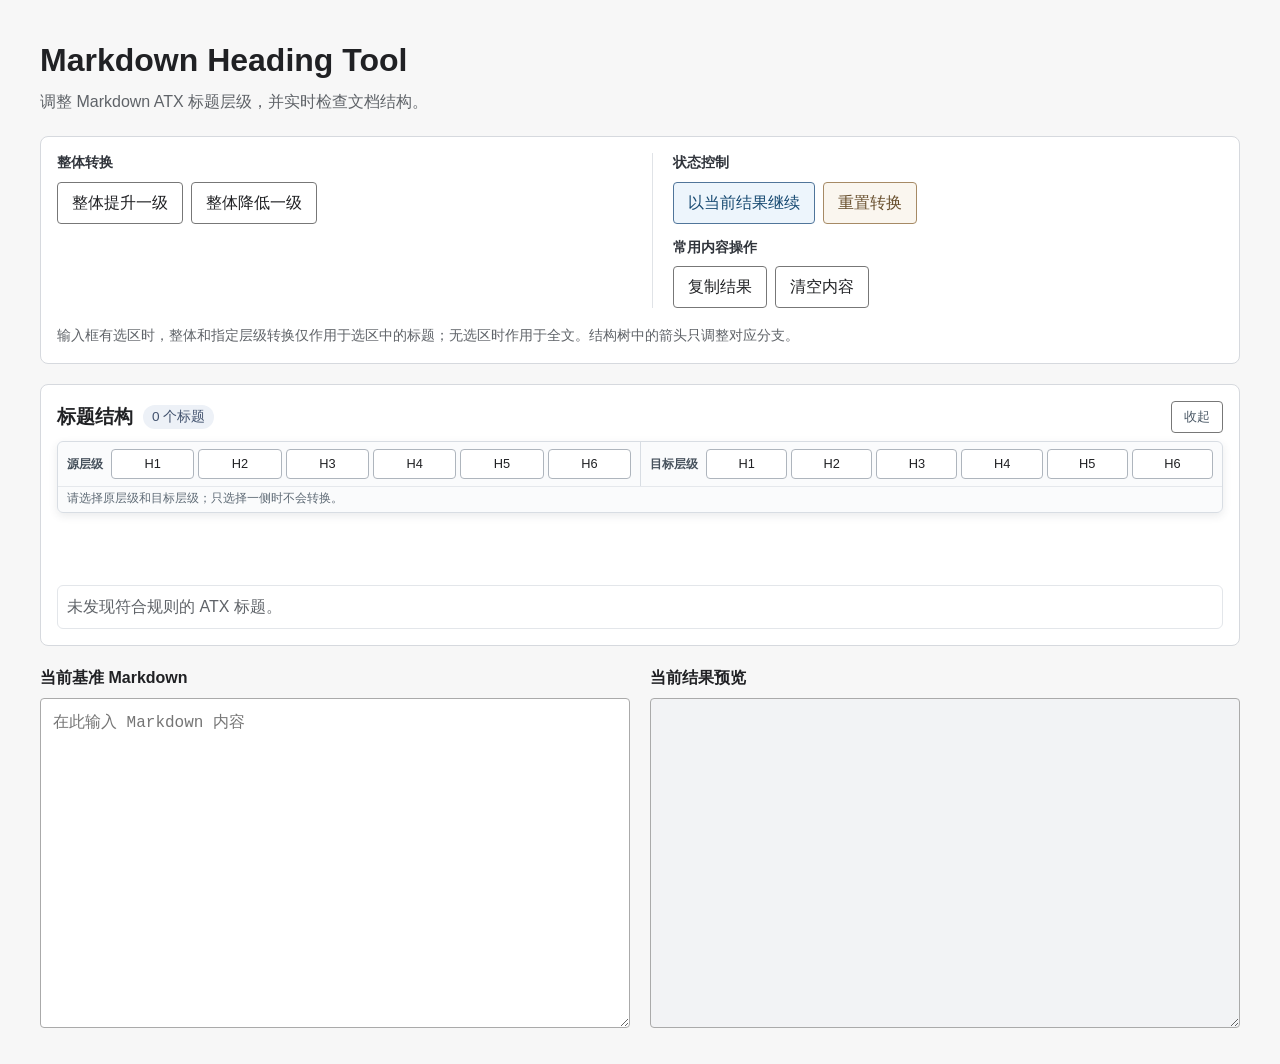
==== index.html @ 4fca034f "refactor: finalize heading structure workspace" ====
<!doctype html>
<html lang="zh-CN">
<head>
  <meta charset="UTF-8">
  <meta name="viewport" content="width=device-width, initial-scale=1.0">
  <title>Markdown Heading Tool V2</title>
  <link rel="stylesheet" href="style.css">
</head>
<body>
<main class="container">
  <header class="page-header">
    <h1>Markdown Heading Tool</h1>
    <p>调整 Markdown ATX 标题层级，并实时检查文档结构。</p>
  </header>

  <section class="controls" aria-label="标题转换设置">
    <div class="control-section">
      <span class="control-label">整体转换</span>
      <div class="control-group">
        <button id="promote-button" type="button">整体提升一级</button>
        <button id="demote-button" type="button">整体降低一级</button>
      </div>
    </div>

    <div class="control-section state-section">
      <span class="control-label">状态控制</span>
      <div class="control-group">
        <button id="continue-button" class="primary-action" type="button">以当前结果继续</button>
        <button id="reset-button" class="reset-action" type="button">重置转换</button>
      </div>
      <span class="control-label content-action-label">常用内容操作</span>
      <div class="control-group">
        <button id="copy-button" type="button">复制结果</button>
        <button id="clear-button" type="button">清空内容</button>
      </div>
    </div>
    <p class="selection-hint">输入框有选区时，整体和指定层级转换仅作用于选区中的标题；无选区时作用于全文。结构树中的箭头只调整对应分支。</p>
  </section>

  <section id="analysis-panel" class="analysis" aria-labelledby="structure-title">
    <div class="analysis-heading">
      <div class="analysis-title"><h2 id="structure-title">标题结构</h2><span id="heading-count" class="badge">0 个标题</span></div>
      <button id="structure-toggle" class="collapse-toggle" type="button" aria-expanded="true" aria-controls="analysis-content">收起</button>
    </div>
    <div id="analysis-content" class="analysis-content">
      <div class="structure-mapping-bar" aria-label="指定层级转换">
        <div class="tree-control-pane">
          <span class="tree-control-label">源层级</span>
          <div id="source-levels" class="level-strip" aria-label="选择源层级">
            <button type="button" data-level="1">H1</button><button type="button" data-level="2">H2</button><button type="button" data-level="3">H3</button><button type="button" data-level="4">H4</button><button type="button" data-level="5">H5</button><button type="button" data-level="6">H6</button>
          </div>
        </div>
        <div class="tree-control-pane">
          <span class="tree-control-label">目标层级</span>
          <div id="target-levels" class="level-strip" aria-label="选择目标层级">
            <button type="button" data-level="1">H1</button><button type="button" data-level="2">H2</button><button type="button" data-level="3">H3</button><button type="button" data-level="4">H4</button><button type="button" data-level="5">H5</button><button type="button" data-level="6">H6</button>
          </div>
        </div>
        <p id="mapping-status" class="mapping-status">请选择源层级和目标层级。</p>
      </div>
      <div class="notice-area" aria-live="polite">
        <div id="risk-message" class="risk" role="alert" hidden></div>
        <p id="status-message" class="status" role="status"></p>
      </div>
      <div id="structure-view" class="structure-view"><p class="empty-state">输入 Markdown 后将在这里显示标题结构。</p></div>
    </div>
  </section>

  <section class="editor" aria-label="Markdown 标题处理区">
    <div class="text-panel"><label for="markdown-input">当前基准 Markdown</label><textarea id="markdown-input" placeholder="在此输入 Markdown 内容" spellcheck="false"></textarea></div>
    <div class="text-panel"><label for="markdown-output">当前结果预览</label><textarea id="markdown-output" readonly aria-live="polite"></textarea></div>
  </section>
</main>
<script src="script.js"></script>
</body>
</html>
---- style.css ----
* { box-sizing: border-box; }
html { color-scheme: light; }
body { margin: 0; color: #202124; background: #f7f7f7; font-family: Arial, "Microsoft YaHei", sans-serif; line-height: 1.5; }
button, textarea { font: inherit; }
.container { width: calc(100% - 48px); max-width: 1200px; margin: 0 auto; padding: 36px 0; }
.page-header { margin-bottom: 22px; }
.page-header h1 { margin: 0 0 6px; font-size: 2rem; }
.page-header p, .selection-hint, .empty-state { margin: 0; color: #5f6368; }

.controls, .analysis { padding: 16px; border: 1px solid #d6d9de; border-radius: 8px; background: #fff; }
.controls { display: grid; grid-template-columns: repeat(2, minmax(0, 1fr)); gap: 18px 24px; margin-bottom: 20px; }
.control-section { min-width: 0; }
.control-label { display: block; margin-bottom: 8px; color: #30343b; font-size: .86rem; font-weight: 700; }
.content-action-label { margin-top: 14px; }
.control-group { display: flex; flex-wrap: wrap; gap: 8px; }
.state-section { padding-left: 20px; border-left: 1px solid #e0e3e7; }
.level-strip { display: grid; grid-template-columns: repeat(6, minmax(42px, 1fr)); gap: 5px; }
.level-strip button { min-height: 32px; padding: 4px 7px; border-color: #aeb5bd; font-size: .8rem; }
.level-strip button.active { border-color: #426e9a; color: #164f7e; background: #e8f2fc; box-shadow: inset 0 0 0 1px #426e9a; font-weight: 700; }
.mapping-status { min-height: 1.3em; margin: 7px 0 0 66px; color: #5f6368; font-size: .76rem; }
.primary-action { border-color: #50759a; color: #174a72; background: #edf5fc; }
.reset-action { border-color: #a68a65; color: #684f2d; background: #faf6ef; }
.selection-hint { grid-column: 1 / -1; font-size: .86rem; }

.analysis { margin-bottom: 20px; }
.analysis-heading { display: flex; align-items: center; justify-content: space-between; gap: 12px; margin-bottom: 8px; }
.analysis-title { display: flex; align-items: center; gap: 10px; min-width: 0; }
.analysis-heading h2 { margin: 0; font-size: 1.2rem; }
.badge { padding: 2px 9px; border-radius: 99px; color: #42526e; background: #edf1f7; font-size: .85rem; }
.collapse-toggle { min-height: 32px; padding: 4px 12px; color: #4c5a67; font-size: .8rem; }
.analysis.is-collapsed .analysis-heading { margin-bottom: 0; }
.analysis.is-collapsed .analysis-content { display: none; }
.structure-mapping-bar {
  position: sticky;
  top: 8px;
  z-index: 6;
  display: grid;
  grid-template-columns: repeat(2, minmax(280px, 1fr));
  margin: 0 0 10px;
  overflow-x: auto;
  border: 1px solid #d8dde3;
  border-radius: 6px;
  background: rgba(250, 251, 252, .97);
  box-shadow: 0 3px 9px rgba(48, 61, 73, .1);
  backdrop-filter: blur(5px);
}
.tree-control-pane {
  display: grid;
  grid-template-columns: auto minmax(0, 1fr);
  gap: 8px;
  align-items: center;
  min-width: 280px;
  padding: 7px 9px;
}
.tree-control-pane + .tree-control-pane { border-left: 1px solid #d8dde3; }
.tree-control-label { color: #46515c; font-size: .76rem; font-weight: 700; white-space: nowrap; }
.structure-mapping-bar .level-strip { gap: 4px; }
.structure-mapping-bar .level-strip button { min-width: 34px; min-height: 30px; padding: 3px 5px; }
.structure-mapping-bar .mapping-status {
  grid-column: 1 / -1;
  min-height: 1.25em;
  margin: 0;
  padding: 3px 9px 5px;
  border-top: 1px solid #e5e8ec;
  color: #5f6b76;
  font-size: .72rem;
}
.notice-area { display: grid; min-height: 54px; margin-bottom: 8px; align-content: start; gap: 4px; font-size: .78rem; }
.risk { margin: 0; padding: 7px 10px; border-left: 3px solid #d97706; color: #713f12; background: #fff7ed; line-height: 1.35; }
.status { min-height: 1.35em; margin: 0; padding: 2px 1px; color: #5f6368; line-height: 1.3; }

.structure-view { overflow: hidden; border: 1px solid #e3e6ea; border-radius: 6px; }
.outline-header, .outline-row { display: grid; grid-template-columns: repeat(2, minmax(0, 1fr)); }
.outline-header { position: static; z-index: 2; color: #4b5563; background: #f5f6f8; font-size: .76rem; font-weight: 700; letter-spacing: .02em; }
.outline-header span { padding: 5px 9px; }
.outline-header span + span, .outline-cell + .outline-cell { border-left: 1px solid #dfe3e8; }
.outline-rows { margin: 0; padding: 0; overflow: visible; list-style: none; }
.outline-row { min-height: 31px; border-top: 1px solid #eef0f2; }
.outline-cell { position: relative; min-width: 0; padding: 2px 7px; --level-step: 24px; --level-color: #607d8b; }
.outline-cell.level-1 { --level-color: #49627c; }
.outline-cell.level-2 { --level-color: #307567; }
.outline-cell.level-3 { --level-color: #416ea3; }
.outline-cell.level-4 { --level-color: #7964a5; }
.outline-cell.level-5 { --level-color: #9a6638; }
.outline-cell.level-6 { --level-color: #995866; }
.outline-node { display: flex; align-items: center; min-width: 0; min-height: 26px; }

.dot-path { display: inline-grid; grid-template-columns: repeat(5, var(--level-step)); flex: 0 0 auto; width: calc(var(--path-count, 0) * var(--level-step)); height: 26px; font-size: 0; line-height: 1; }
.path-dot { display: inline-flex; position: relative; width: var(--level-step); height: 26px; align-items: center; justify-content: center; color: transparent; }
.path-dot::after { position: absolute; top: 12.5px; right: -1px; left: 12px; height: 1px; background: #aeb8c2; content: ""; }
.path-dot::before { position: absolute; z-index: 1; top: 8px; left: 8px; width: 7px; height: 7px; border-radius: 50%; content: ""; }
.path-dot.present::before { border: 1px solid #fff; background: var(--level-color); box-shadow: 0 0 0 1px var(--level-color); }
.path-dot.present { background: linear-gradient(90deg, transparent 11.5px, color-mix(in srgb, var(--level-color) 48%, #b7c0c8) 11.5px 12.5px, transparent 12.5px); }
.path-dot.present::after { background: color-mix(in srgb, var(--level-color) 58%, #aeb8c2); }
.path-dot.present.path-ends { background-size: 100% 50%; background-repeat: no-repeat; }
.path-dot.missing::before { border: 2px solid #aeb6bf; background: #fff; }
.path-dot.missing::after { background: repeating-linear-gradient(90deg, #aeb6bf 0 3px, transparent 3px 5px); }

.current-node { position: relative; z-index: 1; flex: 0 0 auto; width: 10px; height: 10px; margin: 0 7px; border: 2px solid var(--level-color); border-radius: 50%; background: #fff; box-shadow: 0 0 0 2px #fff; }
.current-node::after { position: absolute; top: 3px; left: 8px; width: 8px; height: 1px; background: color-mix(in srgb, var(--level-color) 62%, #9eabb6); content: ""; }
.current-node.continues::before { position: absolute; top: 8px; bottom: -12px; left: 3px; width: 1px; background: color-mix(in srgb, var(--level-color) 52%, #b7c0c8); content: ""; }
.level-1 .current-node { width: 12px; height: 12px; margin-right: 6px; margin-left: 6px; border-width: 2px; background: var(--level-color); box-shadow: 0 0 0 2px #fff, 0 0 0 3px color-mix(in srgb, var(--level-color) 36%, transparent); }
.level-1 .current-node::after { top: 4px; left: 10px; }
.level-1 .current-node.continues::before { top: 10px; bottom: -11px; left: 4px; }

.outline-text { min-width: 0; overflow: hidden; color: #30343b; font-size: .8rem; font-weight: 500; line-height: 1.15; text-overflow: ellipsis; white-space: nowrap; }
.level-1 .outline-text { font-weight: 700; }
.level-name { flex: 0 0 auto; margin-left: 5px; color: var(--level-color); font-size: .62rem; font-weight: 700; }
.outline-cell.is-changed .level-name { text-decoration: underline; text-underline-offset: 2px; }

.outline-cell.impact { background: color-mix(in srgb, var(--level-color) 9%, #fff); box-shadow: inset 0 0 0 1px color-mix(in srgb, var(--level-color) 42%, transparent); }
.outline-cell.impact::after { position: absolute; top: 3px; bottom: 3px; left: 2px; width: 3px; border-radius: 2px; background: var(--level-color); content: ""; }
.outline-cell.impact-overall { background: color-mix(in srgb, #52789d 6%, #fff); box-shadow: inset 0 0 0 1px color-mix(in srgb, #52789d 22%, transparent); }
.outline-cell.impact-overall::after { width: 2px; background: #6f8ba5; }
.outline-cell.impact-subtree { background: color-mix(in srgb, var(--level-color) 12%, #fff); }
.outline-cell.impact-mapping .outline-text { font-weight: 700; }

.branch-actions { display: inline-flex; flex: 0 0 auto; gap: 2px; margin-left: 4px; opacity: .12; transition: opacity .15s ease; }
.outline-cell:hover .branch-actions, .branch-actions:focus-within { opacity: 1; }
.branch-actions button { width: 24px; min-height: 20px; padding: 0; border-color: #b8bec5; color: #4b5865; background: #fff; font-size: .75rem; line-height: 18px; }
.branch-actions button:hover { color: #174a72; background: #eaf2f9; }
.empty-state { padding: 9px; }

.editor { display: grid; grid-template-columns: repeat(2, minmax(0, 1fr)); gap: 20px; }
.text-panel { min-width: 0; }
.text-panel label { display: block; margin-bottom: 8px; font-weight: 600; }
textarea { display: block; width: 100%; min-height: 330px; padding: 12px; resize: vertical; overflow-wrap: break-word; border: 1px solid #aaa; border-radius: 4px; background: #fff; font-family: Consolas, "Courier New", monospace; line-height: 1.5; }
textarea[readonly] { background: #f2f3f5; }
textarea:focus, button:focus-visible { outline: 3px solid #9cc4ff; outline-offset: 2px; }
button { min-height: 40px; padding: 8px 14px; cursor: pointer; border: 1px solid #777; border-radius: 4px; color: #202124; background: #fff; }
button:hover { background: #eceff3; }
.sr-only { position: absolute; width: 1px; height: 1px; padding: 0; overflow: hidden; clip: rect(0, 0, 0, 0); white-space: nowrap; border: 0; }

@media (max-width: 960px) {
  .controls { grid-template-columns: 1fr 1fr; }
  .state-section { padding-left: 18px; }
}
@media (max-width: 720px) {
  .container { width: calc(100% - 28px); padding: 22px 0; }
  .controls, .editor { grid-template-columns: 1fr; }
  .state-section { grid-column: auto; grid-row: auto; padding: 0 0 14px; border: 0; border-bottom: 1px solid #e0e3e7; }
  .selection-hint { grid-column: auto; }
  .level-strip { grid-template-columns: repeat(6, minmax(38px, 1fr)); }
  textarea { min-height: 250px; }
  .structure-view { overflow-x: auto; }
  .outline-header, .outline-rows { min-width: 640px; }
  .branch-actions { opacity: .55; }
}
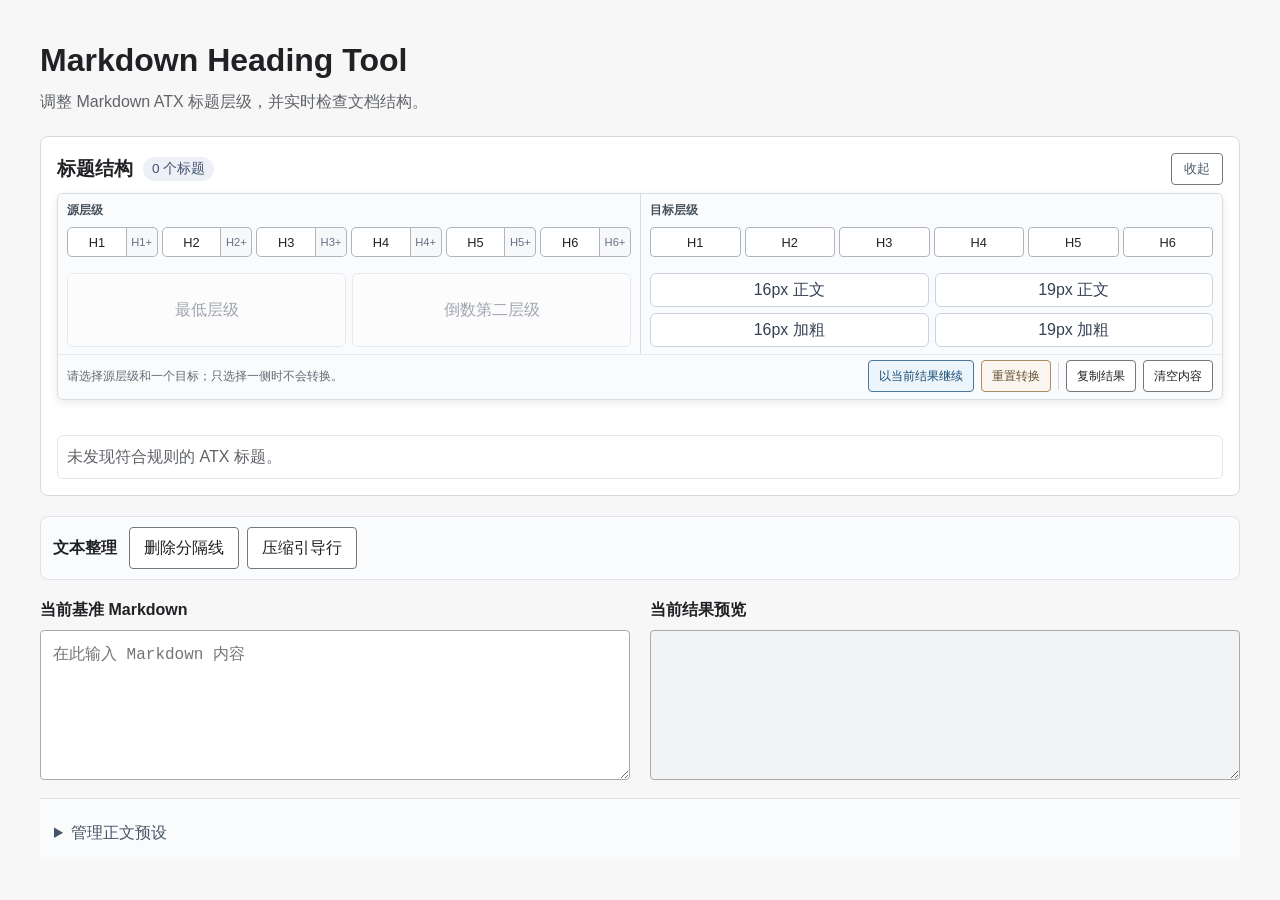
==== commit 02edd91f: "feat: finalize Markdown Tool V2 workflow" ====
--- a/index.html
+++ b/index.html
@@ -13,30 +13,6 @@
     <p>调整 Markdown ATX 标题层级，并实时检查文档结构。</p>
   </header>
 
-  <section class="controls" aria-label="标题转换设置">
-    <div class="control-section">
-      <span class="control-label">整体转换</span>
-      <div class="control-group">
-        <button id="promote-button" type="button">整体提升一级</button>
-        <button id="demote-button" type="button">整体降低一级</button>
-      </div>
-    </div>
-
-    <div class="control-section state-section">
-      <span class="control-label">状态控制</span>
-      <div class="control-group">
-        <button id="continue-button" class="primary-action" type="button">以当前结果继续</button>
-        <button id="reset-button" class="reset-action" type="button">重置转换</button>
-      </div>
-      <span class="control-label content-action-label">常用内容操作</span>
-      <div class="control-group">
-        <button id="copy-button" type="button">复制结果</button>
-        <button id="clear-button" type="button">清空内容</button>
-      </div>
-    </div>
-    <p class="selection-hint">输入框有选区时，整体和指定层级转换仅作用于选区中的标题；无选区时作用于全文。结构树中的箭头只调整对应分支。</p>
-  </section>
-
   <section id="analysis-panel" class="analysis" aria-labelledby="structure-title">
     <div class="analysis-heading">
       <div class="analysis-title"><h2 id="structure-title">标题结构</h2><span id="heading-count" class="badge">0 个标题</span></div>
@@ -47,7 +23,16 @@
         <div class="tree-control-pane">
           <span class="tree-control-label">源层级</span>
           <div id="source-levels" class="level-strip" aria-label="选择源层级">
-            <button type="button" data-level="1">H1</button><button type="button" data-level="2">H2</button><button type="button" data-level="3">H3</button><button type="button" data-level="4">H4</button><button type="button" data-level="5">H5</button><button type="button" data-level="6">H6</button>
+            <span class="source-level-pair"><button type="button" data-level="1" data-source-mode="single">H1</button><button type="button" data-level="1" data-source-mode="and-below" aria-label="H1 及以下">H1+</button></span>
+            <span class="source-level-pair"><button type="button" data-level="2" data-source-mode="single">H2</button><button type="button" data-level="2" data-source-mode="and-below" aria-label="H2 及以下">H2+</button></span>
+            <span class="source-level-pair"><button type="button" data-level="3" data-source-mode="single">H3</button><button type="button" data-level="3" data-source-mode="and-below" aria-label="H3 及以下">H3+</button></span>
+            <span class="source-level-pair"><button type="button" data-level="4" data-source-mode="single">H4</button><button type="button" data-level="4" data-source-mode="and-below" aria-label="H4 及以下">H4+</button></span>
+            <span class="source-level-pair"><button type="button" data-level="5" data-source-mode="single">H5</button><button type="button" data-level="5" data-source-mode="and-below" aria-label="H5 及以下">H5+</button></span>
+            <span class="source-level-pair"><button type="button" data-level="6" data-source-mode="single">H6</button><button type="button" data-level="6" data-source-mode="and-below" aria-label="H6 及以下">H6+</button></span>
+          </div>
+          <div class="quick-source-strip" aria-label="动态源层级">
+            <button id="lowest-level" type="button" data-quick-source="lowest">最低层级</button>
+            <button id="second-lowest-level" type="button" data-quick-source="second-lowest">倒数第二层级</button>
           </div>
         </div>
         <div class="tree-control-pane">
@@ -55,8 +40,22 @@
           <div id="target-levels" class="level-strip" aria-label="选择目标层级">
             <button type="button" data-level="1">H1</button><button type="button" data-level="2">H2</button><button type="button" data-level="3">H3</button><button type="button" data-level="4">H4</button><button type="button" data-level="5">H5</button><button type="button" data-level="6">H6</button>
           </div>
+          <div id="preset-targets" class="preset-targets" aria-label="选择正文预设"></div>
         </div>
-        <p id="mapping-status" class="mapping-status">请选择源层级和目标层级。</p>
+        <div class="mapping-footer">
+          <p id="mapping-status" class="mapping-status">请选择源层级和目标层级。</p>
+          <div class="sticky-actions" aria-label="状态与内容操作">
+            <div class="sticky-action-group">
+              <button id="continue-button" class="primary-action" type="button">以当前结果继续</button>
+              <button id="reset-button" class="reset-action" type="button">重置转换</button>
+            </div>
+            <span class="toolbar-divider" aria-hidden="true"></span>
+            <div class="sticky-action-group">
+              <button id="copy-button" type="button">复制结果</button>
+              <button id="clear-button" type="button">清空内容</button>
+            </div>
+          </div>
+        </div>
       </div>
       <div class="notice-area" aria-live="polite">
         <div id="risk-message" class="risk" role="alert" hidden></div>
@@ -66,11 +65,27 @@
     </div>
   </section>
 
+  <section class="utility-panel" aria-labelledby="cleanup-title">
+    <div class="utility-row">
+      <strong id="cleanup-title">文本整理</strong>
+      <button id="remove-breaks-button" type="button">删除分隔线</button>
+      <button id="compress-guide-lines-button" type="button">压缩引导行</button>
+    </div>
+  </section>
+
   <section class="editor" aria-label="Markdown 标题处理区">
     <div class="text-panel"><label for="markdown-input">当前基准 Markdown</label><textarea id="markdown-input" placeholder="在此输入 Markdown 内容" spellcheck="false"></textarea></div>
     <div class="text-panel"><label for="markdown-output">当前结果预览</label><textarea id="markdown-output" readonly aria-live="polite"></textarea></div>
   </section>
+
+  <section class="preset-settings" aria-label="正文预设设置">
+    <details class="preset-manager">
+      <summary>管理正文预设</summary>
+      <div id="preset-editor"></div>
+      <button id="add-preset-button" type="button">新建预设</button>
+    </details>
+  </section>
 </main>
 <script src="script.js"></script>
 </body>
-</html>+</html>
--- a/style.css
+++ b/style.css
@@ -35,9 +35,9 @@
   top: 8px;
   z-index: 6;
   display: grid;
-  grid-template-columns: repeat(2, minmax(280px, 1fr));
+  grid-template-columns: repeat(2, minmax(0, 1fr));
   margin: 0 0 10px;
-  overflow-x: auto;
+  overflow-x: hidden;
   border: 1px solid #d8dde3;
   border-radius: 6px;
   background: rgba(250, 251, 252, .97);
@@ -46,10 +46,11 @@
 }
 .tree-control-pane {
   display: grid;
-  grid-template-columns: auto minmax(0, 1fr);
+  grid-template-columns: minmax(0, 1fr);
+  grid-template-rows: auto auto 1fr;
   gap: 8px;
-  align-items: center;
-  min-width: 280px;
+  align-content: start;
+  min-width: 0;
   padding: 7px 9px;
 }
 .tree-control-pane + .tree-control-pane { border-left: 1px solid #d8dde3; }
@@ -57,15 +58,30 @@
 .structure-mapping-bar .level-strip { gap: 4px; }
 .structure-mapping-bar .level-strip button { min-width: 34px; min-height: 30px; padding: 3px 5px; }
 .structure-mapping-bar .mapping-status {
-  grid-column: 1 / -1;
   min-height: 1.25em;
   margin: 0;
-  padding: 3px 9px 5px;
-  border-top: 1px solid #e5e8ec;
+  padding: 0;
   color: #5f6b76;
   font-size: .72rem;
 }
-.notice-area { display: grid; min-height: 54px; margin-bottom: 8px; align-content: start; gap: 4px; font-size: .78rem; }
+.mapping-footer {
+  grid-column: 1 / -1;
+  display: flex;
+  align-items: center;
+  justify-content: space-between;
+  gap: 12px;
+  padding: 5px 9px 7px;
+  border-top: 1px solid #e5e8ec;
+}
+.mapping-footer .primary-action { flex: 0 0 auto; }
+.sticky-actions, .sticky-action-group {
+  display: flex;
+  align-items: center;
+  gap: 7px;
+}
+.sticky-actions { flex: 0 0 auto; }
+.sticky-actions button { min-height: 32px; padding: 5px 10px; font-size: .76rem; white-space: nowrap; }
+.notice-area { display: grid; min-height: 0; margin-bottom: 8px; align-content: start; gap: 4px; font-size: .78rem; }
 .risk { margin: 0; padding: 7px 10px; border-left: 3px solid #d97706; color: #713f12; background: #fff7ed; line-height: 1.35; }
 .status { min-height: 1.35em; margin: 0; padding: 2px 1px; color: #5f6368; line-height: 1.3; }
 
@@ -119,6 +135,21 @@
 .outline-cell:hover .branch-actions, .branch-actions:focus-within { opacity: 1; }
 .branch-actions button { width: 24px; min-height: 20px; padding: 0; border-color: #b8bec5; color: #4b5865; background: #fff; font-size: .75rem; line-height: 18px; }
 .branch-actions button:hover { color: #174a72; background: #eaf2f9; }
+.exact-source-button {
+  flex: 0 0 auto;
+  min-height: 20px;
+  margin-left: auto;
+  padding: 1px 5px;
+  border-color: #c6ccd3;
+  color: #5e6975;
+  background: #fff;
+  font-size: .64rem;
+  line-height: 16px;
+  opacity: .32;
+  transition: opacity .15s ease;
+}
+.outline-cell:hover .exact-source-button,
+.exact-source-button:focus-visible { opacity: 1; }
 .empty-state { padding: 9px; }
 
 .editor { display: grid; grid-template-columns: repeat(2, minmax(0, 1fr)); gap: 20px; }
@@ -145,4 +176,197 @@
   .structure-view { overflow-x: auto; }
   .outline-header, .outline-rows { min-width: 640px; }
   .branch-actions { opacity: .55; }
-}+}
+
+/* 委托 B：紧凑工具栏、正文预设与文本整理 */
+.compact-controls {
+  padding-block: 12px;
+}
+
+.compact-toolbar {
+  display: flex;
+  flex-direction: row;
+  flex-wrap: wrap;
+  align-items: center;
+  gap: 10px 14px;
+}
+
+.control-cluster {
+  display: flex;
+  flex-wrap: wrap;
+  gap: 8px;
+}
+
+.toolbar-divider {
+  width: 1px;
+  height: 28px;
+  background: var(--border-color, #d6dbe3);
+}
+
+.quick-source-strip,
+.preset-targets {
+  display: grid;
+  gap: 6px;
+  margin-top: 8px;
+}
+
+.quick-source-strip { grid-template-columns: repeat(2, minmax(0, 1fr)); }
+.preset-targets { grid-template-columns: repeat(2, minmax(0, 1fr)); }
+
+.quick-source-strip button,
+.preset-targets button {
+  min-width: 0;
+  min-height: 30px;
+  padding: 4px 9px;
+  border: 1px solid #cbd3df;
+  border-radius: 6px;
+  background: #fff;
+  color: #344054;
+  cursor: pointer;
+}
+
+.source-level-pair {
+  display: grid;
+  grid-template-columns: minmax(0, 1fr) auto;
+  min-width: 0;
+}
+
+.structure-mapping-bar .source-level-pair > button {
+  min-width: 0;
+  border-radius: 0;
+}
+
+.structure-mapping-bar .source-level-pair > button:first-child { border-radius: 5px 0 0 5px; }
+
+.structure-mapping-bar .source-level-pair > button:last-child {
+  min-width: 31px;
+  padding-inline: 3px;
+  border-left-width: 0;
+  border-radius: 0 5px 5px 0;
+  color: #667085;
+  background: #f7f8fa;
+  font-size: .7rem;
+}
+
+.structure-mapping-bar .source-level-pair > button:last-child.active {
+  color: #164f7e;
+  background: #e8f2fc;
+}
+
+.quick-source-strip button.active,
+.preset-targets button.active {
+  border-color: #2563eb;
+  background: #eaf2ff;
+  color: #174ea6;
+}
+
+.quick-source-strip button:disabled {
+  cursor: not-allowed;
+  opacity: .45;
+}
+
+.utility-panel {
+  margin: 12px 0 18px;
+  padding: 10px 12px;
+  border: 1px solid #dfe4ec;
+  border-radius: 8px;
+  background: #fafbfc;
+}
+
+.utility-row {
+  display: flex;
+  flex-wrap: wrap;
+  align-items: center;
+  gap: 8px;
+}
+
+.utility-row strong {
+  margin-right: 4px;
+}
+
+.utility-row label {
+  margin-left: 6px;
+  color: #475467;
+}
+
+.preset-manager {
+  margin-top: 10px;
+}
+
+.preset-settings {
+  margin-top: 18px;
+  padding: 12px 14px;
+  border-top: 1px solid #e0e4ea;
+  color: #475467;
+  background: #fafbfc;
+}
+
+.preset-manager summary {
+  cursor: pointer;
+  color: #475467;
+}
+
+#preset-editor {
+  display: grid;
+  gap: 7px;
+  margin: 10px 0;
+}
+
+.preset-edit-row {
+  display: grid;
+  grid-template-columns: minmax(120px, 1fr) 80px auto auto;
+  align-items: center;
+  gap: 8px;
+}
+
+.preset-edit-row.built-in {
+  grid-template-columns: minmax(120px, 1fr) auto;
+  color: #667085;
+}
+
+.preset-edit-row input[type="text"],
+.preset-edit-row input:not([type]) {
+  min-width: 0;
+}
+
+.preset-edit-row input[type="number"] {
+  width: 72px;
+}
+
+.body-ghost {
+  min-height: 44px;
+  border-left: 3px solid #9aa4b2;
+  background: #f6f7f9;
+}
+
+.body-ghost-content {
+  display: flex;
+  width: 100%;
+  min-width: 0;
+  align-items: center;
+  justify-content: flex-start;
+  padding: 6px 10px;
+  text-align: left;
+}
+
+.editor textarea {
+  min-height: 150px;
+  max-height: min(65vh, 720px);
+  resize: vertical;
+}
+
+@media (max-width: 720px) {
+  .toolbar-divider {
+    display: none;
+  }
+
+  .preset-edit-row {
+    grid-template-columns: 1fr 72px;
+  }
+
+  .structure-mapping-bar { grid-template-columns: 1fr; }
+  .tree-control-pane + .tree-control-pane { border-top: 1px solid #d8dde3; border-left: 0; }
+  .mapping-footer { grid-column: 1; flex-wrap: wrap; }
+  .sticky-actions { flex-wrap: wrap; }
+  .mapping-footer .mapping-status { flex-basis: 100%; }
+}
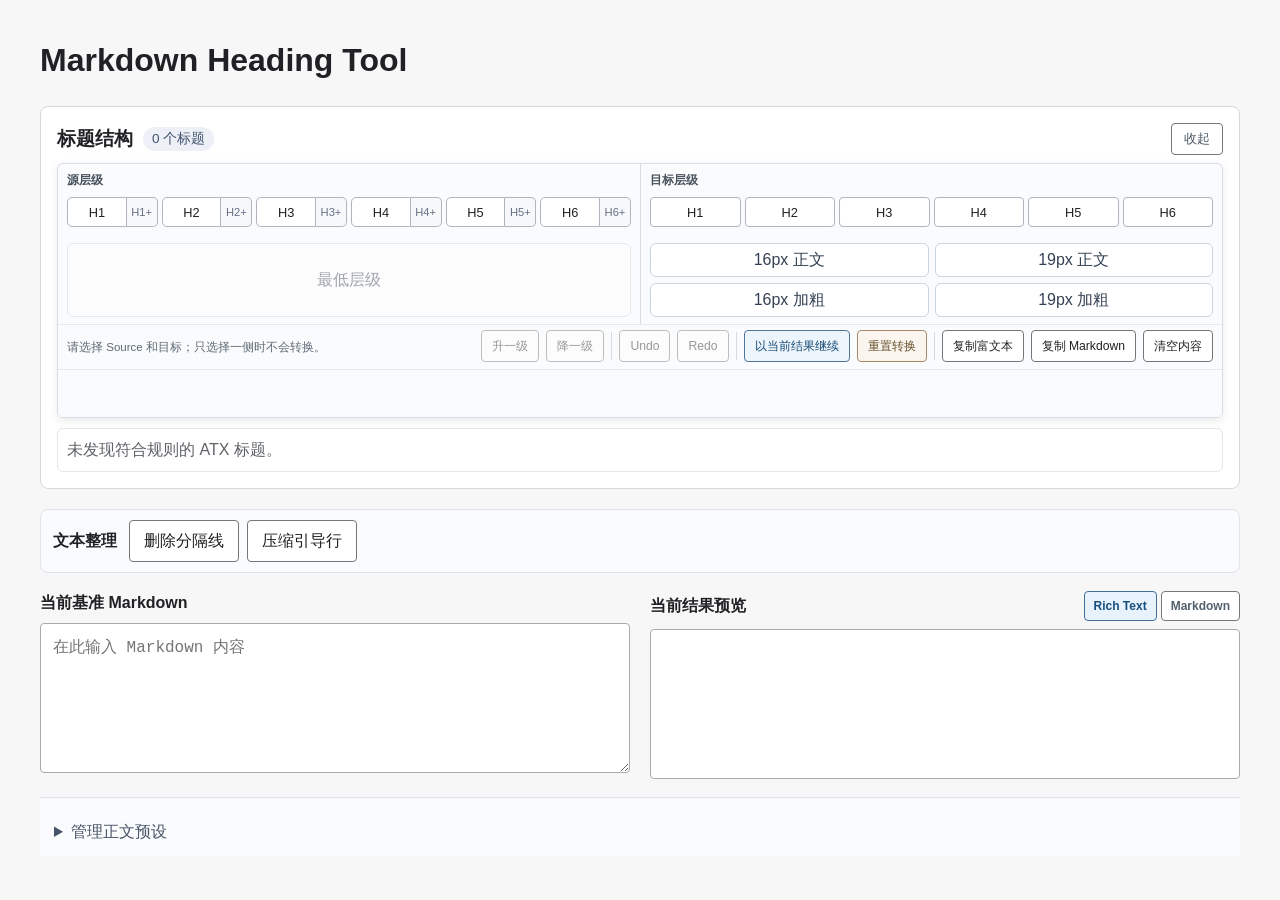
==== commit 0946d024: "Complete V2.5 rich text workflow and UX" ====
--- a/index.html
+++ b/index.html
@@ -10,7 +10,7 @@
 <main class="container">
   <header class="page-header">
     <h1>Markdown Heading Tool</h1>
-    <p>调整 Markdown ATX 标题层级，并实时检查文档结构。</p>
+
   </header>
 
   <section id="analysis-panel" class="analysis" aria-labelledby="structure-title">
@@ -32,7 +32,6 @@
           </div>
           <div class="quick-source-strip" aria-label="动态源层级">
             <button id="lowest-level" type="button" data-quick-source="lowest">最低层级</button>
-            <button id="second-lowest-level" type="button" data-quick-source="second-lowest">倒数第二层级</button>
           </div>
         </div>
         <div class="tree-control-pane">
@@ -46,20 +45,31 @@
           <p id="mapping-status" class="mapping-status">请选择源层级和目标层级。</p>
           <div class="sticky-actions" aria-label="状态与内容操作">
             <div class="sticky-action-group">
+              <button id="source-up-button" type="button" disabled>升一级</button>
+              <button id="source-down-button" type="button" disabled>降一级</button>
+            </div>
+            <span class="toolbar-divider" aria-hidden="true"></span>
+            <div class="sticky-action-group">
+              <button id="undo-button" type="button" disabled>Undo</button>
+              <button id="redo-button" type="button" disabled>Redo</button>
+            </div>
+            <span class="toolbar-divider" aria-hidden="true"></span>
+            <div class="sticky-action-group">
               <button id="continue-button" class="primary-action" type="button">以当前结果继续</button>
               <button id="reset-button" class="reset-action" type="button">重置转换</button>
             </div>
             <span class="toolbar-divider" aria-hidden="true"></span>
             <div class="sticky-action-group">
-              <button id="copy-button" type="button">复制结果</button>
+              <button id="copy-rich-button" type="button">复制富文本</button>
+              <button id="copy-markdown-button" type="button">复制 Markdown</button>
               <button id="clear-button" type="button">清空内容</button>
             </div>
           </div>
         </div>
-      </div>
-      <div class="notice-area" aria-live="polite">
-        <div id="risk-message" class="risk" role="alert" hidden></div>
-        <p id="status-message" class="status" role="status"></p>
+        <div id="sticky-status-slot" class="notice-area sticky-status-slot" aria-live="polite">
+          <div id="risk-message" class="risk" role="alert" hidden></div>
+          <p id="status-message" class="status" role="status"></p>
+        </div>
       </div>
       <div id="structure-view" class="structure-view"><p class="empty-state">输入 Markdown 后将在这里显示标题结构。</p></div>
     </div>
@@ -75,7 +85,17 @@
 
   <section class="editor" aria-label="Markdown 标题处理区">
     <div class="text-panel"><label for="markdown-input">当前基准 Markdown</label><textarea id="markdown-input" placeholder="在此输入 Markdown 内容" spellcheck="false"></textarea></div>
-    <div class="text-panel"><label for="markdown-output">当前结果预览</label><textarea id="markdown-output" readonly aria-live="polite"></textarea></div>
+    <div class="text-panel result-panel">
+      <div class="preview-heading">
+        <span id="result-preview-label">当前结果预览</span>
+        <div class="preview-modes" role="group" aria-label="结果预览模式">
+          <button id="rich-preview-button" type="button" class="active" aria-pressed="true">Rich Text</button>
+          <button id="markdown-preview-button" type="button" aria-pressed="false">Markdown</button>
+        </div>
+      </div>
+      <div id="rich-preview" class="rich-preview" aria-labelledby="result-preview-label" aria-live="polite"></div>
+      <textarea id="markdown-output" class="markdown-preview" readonly aria-labelledby="result-preview-label" aria-live="polite" hidden></textarea>
+    </div>
   </section>
 
   <section class="preset-settings" aria-label="正文预设设置">
--- a/style.css
+++ b/style.css
@@ -58,11 +58,16 @@
 .structure-mapping-bar .level-strip { gap: 4px; }
 .structure-mapping-bar .level-strip button { min-width: 34px; min-height: 30px; padding: 3px 5px; }
 .structure-mapping-bar .mapping-status {
+  width: min(320px, 30vw);
+  height: 1.25em;
   min-height: 1.25em;
   margin: 0;
   padding: 0;
+  overflow: hidden;
   color: #5f6b76;
   font-size: .72rem;
+  text-overflow: ellipsis;
+  white-space: nowrap;
 }
 .mapping-footer {
   grid-column: 1 / -1;
@@ -81,7 +86,16 @@
 }
 .sticky-actions { flex: 0 0 auto; }
 .sticky-actions button { min-height: 32px; padding: 5px 10px; font-size: .76rem; white-space: nowrap; }
-.notice-area { display: grid; min-height: 0; margin-bottom: 8px; align-content: start; gap: 4px; font-size: .78rem; }
+.notice-area { display: grid; align-content: start; gap: 3px; font-size: .78rem; }
+.sticky-status-slot {
+  grid-column: 1 / -1;
+  height: 48px;
+  min-height: 48px;
+  padding: 5px 9px;
+  overflow: auto;
+  border-top: 1px solid #e5e8ec;
+  background: rgba(250, 251, 252, .97);
+}
 .risk { margin: 0; padding: 7px 10px; border-left: 3px solid #d97706; color: #713f12; background: #fff7ed; line-height: 1.35; }
 .status { min-height: 1.35em; margin: 0; padding: 2px 1px; color: #5f6368; line-height: 1.3; }
 
@@ -135,10 +149,16 @@
 .outline-cell:hover .branch-actions, .branch-actions:focus-within { opacity: 1; }
 .branch-actions button { width: 24px; min-height: 20px; padding: 0; border-color: #b8bec5; color: #4b5865; background: #fff; font-size: .75rem; line-height: 18px; }
 .branch-actions button:hover { color: #174a72; background: #eaf2f9; }
-.exact-source-button {
+.source-row-actions {
+  display: inline-flex;
+  flex: 0 0 auto;
+  gap: 3px;
+  margin-left: auto;
+}
+.exact-source-button,
+.branch-source-button {
   flex: 0 0 auto;
   min-height: 20px;
-  margin-left: auto;
   padding: 1px 5px;
   border-color: #c6ccd3;
   color: #5e6975;
@@ -149,7 +169,17 @@
   transition: opacity .15s ease;
 }
 .outline-cell:hover .exact-source-button,
-.exact-source-button:focus-visible { opacity: 1; }
+.outline-cell:hover .branch-source-button,
+.exact-source-button:focus-visible,
+.branch-source-button:focus-visible { opacity: 1; }
+.exact-source-button.active,
+.branch-source-button.active {
+  border-color: #426e9a;
+  color: #164f7e;
+  background: #e8f2fc;
+  opacity: 1;
+}
+.outline-cell.source-selected { background: #f0f6fc; }
 .empty-state { padding: 9px; }
 
 .editor { display: grid; grid-template-columns: repeat(2, minmax(0, 1fr)); gap: 20px; }
@@ -157,6 +187,26 @@
 .text-panel label { display: block; margin-bottom: 8px; font-weight: 600; }
 textarea { display: block; width: 100%; min-height: 330px; padding: 12px; resize: vertical; overflow-wrap: break-word; border: 1px solid #aaa; border-radius: 4px; background: #fff; font-family: Consolas, "Courier New", monospace; line-height: 1.5; }
 textarea[readonly] { background: #f2f3f5; }
+[hidden] { display: none !important; }
+.preview-heading { display: flex; align-items: center; justify-content: space-between; gap: 12px; margin-bottom: 8px; font-weight: 600; }
+.preview-modes { display: flex; gap: 4px; }
+.preview-modes button { min-height: 30px; padding: 4px 9px; color: #53606d; font-size: .75rem; }
+.preview-modes button.active { border-color: #426e9a; color: #164f7e; background: #e8f2fc; font-weight: 700; }
+.rich-preview {
+  min-height: 150px;
+  max-height: min(65vh, 720px);
+  padding: 12px;
+  overflow: auto;
+  border: 1px solid #aaa;
+  border-radius: 4px;
+  background: #fff;
+}
+.rich-preview > :first-child { margin-top: 0; }
+.rich-preview > :last-child { margin-bottom: 0; }
+.rich-preview h1, .rich-preview h2, .rich-preview h3,
+.rich-preview h4, .rich-preview h5, .rich-preview h6 { margin: 1em 0 .5em; }
+.rich-preview p { margin: .75em 0; }
+button:disabled { cursor: not-allowed; opacity: .45; }
 textarea:focus, button:focus-visible { outline: 3px solid #9cc4ff; outline-offset: 2px; }
 button { min-height: 40px; padding: 8px 14px; cursor: pointer; border: 1px solid #777; border-radius: 4px; color: #202124; background: #fff; }
 button:hover { background: #eceff3; }
@@ -210,7 +260,7 @@
   margin-top: 8px;
 }
 
-.quick-source-strip { grid-template-columns: repeat(2, minmax(0, 1fr)); }
+.quick-source-strip { grid-template-columns: minmax(0, 1fr); }
 .preset-targets { grid-template-columns: repeat(2, minmax(0, 1fr)); }
 
 .quick-source-strip button,
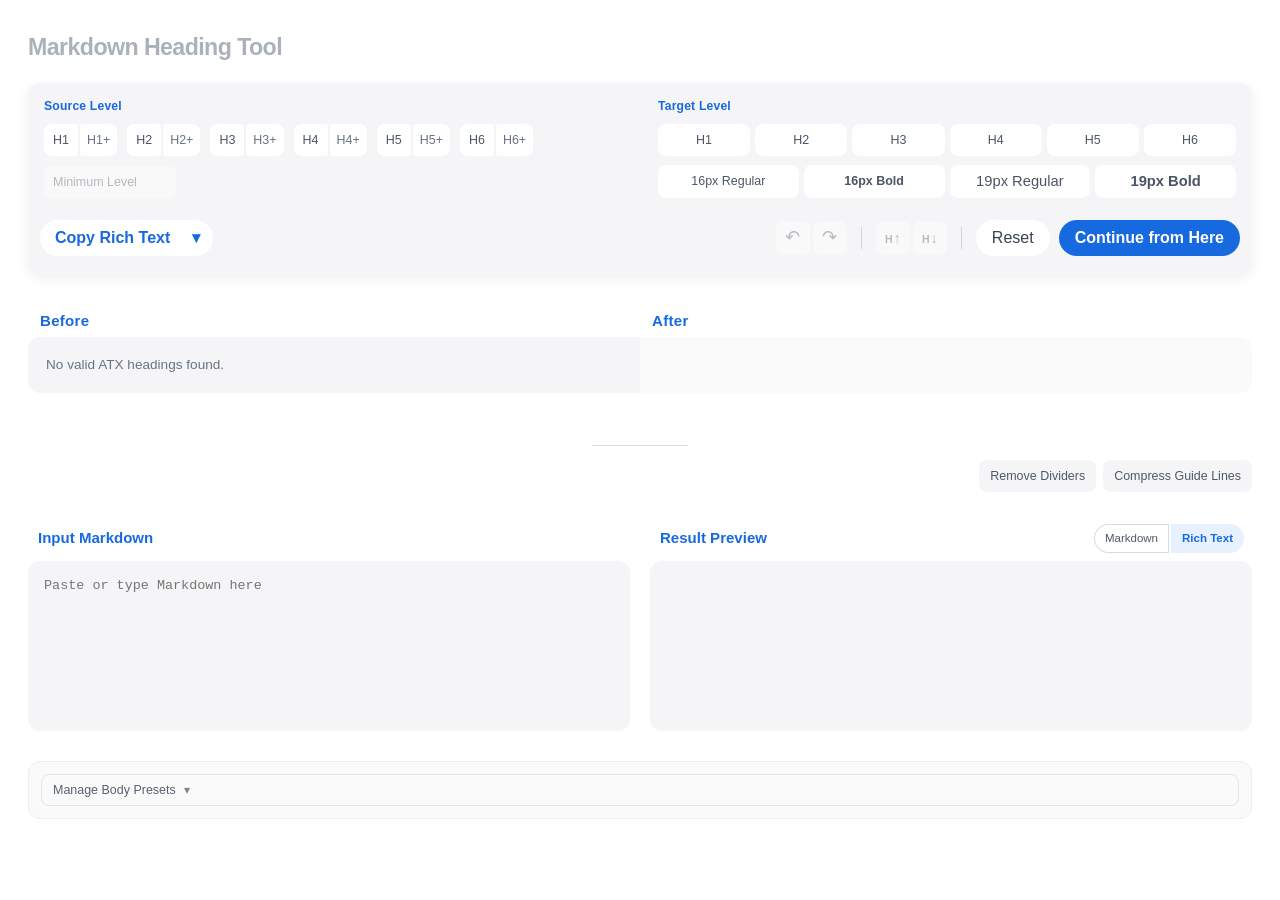
==== commit 3a43b806: "Polish Markdown Tool V3 UI and UX" ====
--- a/index.html
+++ b/index.html
@@ -1,69 +1,63 @@
 <!doctype html>
-<html lang="zh-CN">
+<html lang="en">
 <head>
   <meta charset="UTF-8">
   <meta name="viewport" content="width=device-width, initial-scale=1.0">
-  <title>Markdown Heading Tool V2</title>
+  <title>Markdown Heading Tool V3</title>
   <link rel="stylesheet" href="style.css">
 </head>
 <body>
 <main class="container">
   <header class="page-header">
     <h1>Markdown Heading Tool</h1>
-
+    <span id="heading-count" class="sr-only" aria-live="polite">0 headings</span>
   </header>
 
-  <section id="analysis-panel" class="analysis" aria-labelledby="structure-title">
-    <div class="analysis-heading">
-      <div class="analysis-title"><h2 id="structure-title">标题结构</h2><span id="heading-count" class="badge">0 个标题</span></div>
-      <button id="structure-toggle" class="collapse-toggle" type="button" aria-expanded="true" aria-controls="analysis-content">收起</button>
-    </div>
+  <section id="analysis-panel" class="analysis" aria-label="Heading structure workspace">
     <div id="analysis-content" class="analysis-content">
-      <div class="structure-mapping-bar" aria-label="指定层级转换">
+      <div class="structure-mapping-bar">
         <div class="tree-control-pane">
-          <span class="tree-control-label">源层级</span>
-          <div id="source-levels" class="level-strip" aria-label="选择源层级">
-            <span class="source-level-pair"><button type="button" data-level="1" data-source-mode="single">H1</button><button type="button" data-level="1" data-source-mode="and-below" aria-label="H1 及以下">H1+</button></span>
-            <span class="source-level-pair"><button type="button" data-level="2" data-source-mode="single">H2</button><button type="button" data-level="2" data-source-mode="and-below" aria-label="H2 及以下">H2+</button></span>
-            <span class="source-level-pair"><button type="button" data-level="3" data-source-mode="single">H3</button><button type="button" data-level="3" data-source-mode="and-below" aria-label="H3 及以下">H3+</button></span>
-            <span class="source-level-pair"><button type="button" data-level="4" data-source-mode="single">H4</button><button type="button" data-level="4" data-source-mode="and-below" aria-label="H4 及以下">H4+</button></span>
-            <span class="source-level-pair"><button type="button" data-level="5" data-source-mode="single">H5</button><button type="button" data-level="5" data-source-mode="and-below" aria-label="H5 及以下">H5+</button></span>
-            <span class="source-level-pair"><button type="button" data-level="6" data-source-mode="single">H6</button><button type="button" data-level="6" data-source-mode="and-below" aria-label="H6 及以下">H6+</button></span>
+          <span class="tree-control-label">Source Level</span>
+          <div id="source-levels" class="level-strip source-levels" aria-label="Choose source level">
+            <span class="source-level-pair"><button type="button" data-level="1" data-source-mode="single">H1</button><button type="button" data-level="1" data-source-mode="and-below" aria-label="H1 and below">H1+</button></span>
+            <span class="source-level-pair"><button type="button" data-level="2" data-source-mode="single">H2</button><button type="button" data-level="2" data-source-mode="and-below" aria-label="H2 and below">H2+</button></span>
+            <span class="source-level-pair"><button type="button" data-level="3" data-source-mode="single">H3</button><button type="button" data-level="3" data-source-mode="and-below" aria-label="H3 and below">H3+</button></span>
+            <span class="source-level-pair"><button type="button" data-level="4" data-source-mode="single">H4</button><button type="button" data-level="4" data-source-mode="and-below" aria-label="H4 and below">H4+</button></span>
+            <span class="source-level-pair"><button type="button" data-level="5" data-source-mode="single">H5</button><button type="button" data-level="5" data-source-mode="and-below" aria-label="H5 and below">H5+</button></span>
+            <span class="source-level-pair"><button type="button" data-level="6" data-source-mode="single">H6</button><button type="button" data-level="6" data-source-mode="and-below" aria-label="H6 and below">H6+</button></span>
           </div>
-          <div class="quick-source-strip" aria-label="动态源层级">
-            <button id="lowest-level" type="button" data-quick-source="lowest">最低层级</button>
-          </div>
+          <div class="quick-source-strip"><button id="lowest-level" type="button" data-quick-source="lowest">Minimum Level</button></div>
         </div>
+
         <div class="tree-control-pane">
-          <span class="tree-control-label">目标层级</span>
-          <div id="target-levels" class="level-strip" aria-label="选择目标层级">
+          <span class="tree-control-label">Target Level</span>
+          <div id="target-levels" class="level-strip target-levels" aria-label="Choose target level">
             <button type="button" data-level="1">H1</button><button type="button" data-level="2">H2</button><button type="button" data-level="3">H3</button><button type="button" data-level="4">H4</button><button type="button" data-level="5">H5</button><button type="button" data-level="6">H6</button>
           </div>
-          <div id="preset-targets" class="preset-targets" aria-label="选择正文预设"></div>
+          <div id="preset-targets" class="preset-targets" aria-label="Choose body preset"></div>
         </div>
+
         <div class="mapping-footer">
-          <p id="mapping-status" class="mapping-status">请选择源层级和目标层级。</p>
-          <div class="sticky-actions" aria-label="状态与内容操作">
-            <div class="sticky-action-group">
-              <button id="source-up-button" type="button" disabled>升一级</button>
-              <button id="source-down-button" type="button" disabled>降一级</button>
+          <p id="mapping-status" class="sr-only" aria-live="polite"></p>
+          <div class="sticky-actions" aria-label="Editing toolbar">
+            <div class="copy-split">
+              <button id="copy-rich-button" class="copy-main" type="button">Copy Rich Text</button>
+              <button id="copy-menu-button" class="copy-menu-toggle" type="button" aria-label="More copy options" aria-haspopup="menu" aria-expanded="false">▾</button>
+              <div id="copy-menu" class="copy-menu" role="menu" hidden><button id="copy-rich-option" type="button" role="menuitemradio">Copy Rich Text</button><button id="copy-markdown-button" type="button" role="menuitemradio">Copy Markdown</button></div>
+            </div>
+            <span class="toolbar-spacer" aria-hidden="true"></span>
+            <div class="sticky-action-group icon-group">
+              <button id="undo-button" class="icon-button" type="button" title="Undo" aria-label="Undo" disabled>↶</button>
+              <button id="redo-button" class="icon-button" type="button" title="Redo" aria-label="Redo" disabled>↷</button>
             </div>
             <span class="toolbar-divider" aria-hidden="true"></span>
-            <div class="sticky-action-group">
-              <button id="undo-button" type="button" disabled>Undo</button>
-              <button id="redo-button" type="button" disabled>Redo</button>
+            <div class="sticky-action-group icon-group">
+              <button id="source-up-button" class="icon-button heading-shift" type="button" title="Promote selected headings" aria-label="Promote selected headings" disabled><span>H</span>↑</button>
+              <button id="source-down-button" class="icon-button heading-shift" type="button" title="Demote selected headings" aria-label="Demote selected headings" disabled><span>H</span>↓</button>
             </div>
             <span class="toolbar-divider" aria-hidden="true"></span>
-            <div class="sticky-action-group">
-              <button id="continue-button" class="primary-action" type="button">以当前结果继续</button>
-              <button id="reset-button" class="reset-action" type="button">重置转换</button>
-            </div>
-            <span class="toolbar-divider" aria-hidden="true"></span>
-            <div class="sticky-action-group">
-              <button id="copy-rich-button" type="button">复制富文本</button>
-              <button id="copy-markdown-button" type="button">复制 Markdown</button>
-              <button id="clear-button" type="button">清空内容</button>
-            </div>
+            <button id="reset-button" class="reset-action" type="button">Reset</button>
+            <button id="continue-button" class="primary-action" type="button">Continue from Here</button>
           </div>
         </div>
         <div id="sticky-status-slot" class="notice-area sticky-status-slot" aria-live="polite">
@@ -71,41 +65,33 @@
           <p id="status-message" class="status" role="status"></p>
         </div>
       </div>
-      <div id="structure-view" class="structure-view"><p class="empty-state">输入 Markdown 后将在这里显示标题结构。</p></div>
+
+      <div class="tree-labels" aria-hidden="true"><span>Before</span><span>After</span></div>
+      <div id="structure-view" class="structure-view"><p class="empty-state">Add Markdown to see its heading structure.</p></div>
     </div>
   </section>
 
-  <section class="utility-panel" aria-labelledby="cleanup-title">
-    <div class="utility-row">
-      <strong id="cleanup-title">文本整理</strong>
-      <button id="remove-breaks-button" type="button">删除分隔线</button>
-      <button id="compress-guide-lines-button" type="button">压缩引导行</button>
-    </div>
-  </section>
+  <section class="utility-panel" aria-label="Text cleanup"><div class="utility-row">
+    <button id="remove-breaks-button" type="button">Remove Dividers</button>
+    <button id="compress-guide-lines-button" type="button">Compress Guide Lines</button>
+  </div></section>
 
-  <section class="editor" aria-label="Markdown 标题处理区">
-    <div class="text-panel"><label for="markdown-input">当前基准 Markdown</label><textarea id="markdown-input" placeholder="在此输入 Markdown 内容" spellcheck="false"></textarea></div>
+  <section class="editor" aria-label="Markdown editing workspace">
+    <div class="text-panel"><label for="markdown-input">Input Markdown</label><textarea id="markdown-input" placeholder="Paste or type Markdown here" spellcheck="false"></textarea></div>
     <div class="text-panel result-panel">
-      <div class="preview-heading">
-        <span id="result-preview-label">当前结果预览</span>
-        <div class="preview-modes" role="group" aria-label="结果预览模式">
-          <button id="rich-preview-button" type="button" class="active" aria-pressed="true">Rich Text</button>
-          <button id="markdown-preview-button" type="button" aria-pressed="false">Markdown</button>
-        </div>
-      </div>
+      <div class="preview-heading"><span id="result-preview-label">Result Preview</span><div class="preview-modes" role="group" aria-label="Preview mode">
+        <button id="markdown-preview-button" type="button" aria-pressed="false">Markdown</button>
+        <button id="rich-preview-button" type="button" class="active" aria-pressed="true">Rich Text</button>
+      </div></div>
       <div id="rich-preview" class="rich-preview" aria-labelledby="result-preview-label" aria-live="polite"></div>
       <textarea id="markdown-output" class="markdown-preview" readonly aria-labelledby="result-preview-label" aria-live="polite" hidden></textarea>
     </div>
   </section>
 
-  <section class="preset-settings" aria-label="正文预设设置">
-    <details class="preset-manager">
-      <summary>管理正文预设</summary>
-      <div id="preset-editor"></div>
-      <button id="add-preset-button" type="button">新建预设</button>
-    </details>
-  </section>
+  <section class="preset-settings" aria-label="Body preset settings"><details class="preset-manager">
+    <summary>Manage Body Presets</summary><div id="preset-editor"></div><button id="add-preset-button" type="button">New Body Preset</button>
+  </details></section>
 </main>
 <script src="script.js"></script>
 </body>
-</html>
+</html>
--- a/style.css
+++ b/style.css
@@ -1,422 +1,513 @@
+:root {
+  --color-accent: #1769e0;
+  --color-accent-hover: #0f5dcf;
+  --color-accent-soft: #e8f1ff;
+  --color-accent-hover-soft: #dce9fd;
+  --surface-neutral: rgb(245, 245, 247);
+  --surface-before: rgb(245, 245, 247);
+  --surface-after: rgb(250, 250, 250);
+  --text-primary: #1f2630;
+  --text-secondary: #697386;
+  --tree-line: var(--color-accent);
+  --tree-level-step: 24px;
+  --tree-row-height: 26px;
+  --tree-connector-width: 2px;
+  --tree-dot-small: 8px;
+  --tree-dot-main: 12px;
+  --radius-control: 8px;
+  --radius-surface: 12px;
+  --radius-pill: 999px;
+}
+
 * { box-sizing: border-box; }
 html { color-scheme: light; }
-body { margin: 0; color: #202124; background: #f7f7f7; font-family: Arial, "Microsoft YaHei", sans-serif; line-height: 1.5; }
-button, textarea { font: inherit; }
-.container { width: calc(100% - 48px); max-width: 1200px; margin: 0 auto; padding: 36px 0; }
-.page-header { margin-bottom: 22px; }
-.page-header h1 { margin: 0 0 6px; font-size: 2rem; }
-.page-header p, .selection-hint, .empty-state { margin: 0; color: #5f6368; }
-
-.controls, .analysis { padding: 16px; border: 1px solid #d6d9de; border-radius: 8px; background: #fff; }
-.controls { display: grid; grid-template-columns: repeat(2, minmax(0, 1fr)); gap: 18px 24px; margin-bottom: 20px; }
-.control-section { min-width: 0; }
-.control-label { display: block; margin-bottom: 8px; color: #30343b; font-size: .86rem; font-weight: 700; }
-.content-action-label { margin-top: 14px; }
-.control-group { display: flex; flex-wrap: wrap; gap: 8px; }
-.state-section { padding-left: 20px; border-left: 1px solid #e0e3e7; }
-.level-strip { display: grid; grid-template-columns: repeat(6, minmax(42px, 1fr)); gap: 5px; }
-.level-strip button { min-height: 32px; padding: 4px 7px; border-color: #aeb5bd; font-size: .8rem; }
-.level-strip button.active { border-color: #426e9a; color: #164f7e; background: #e8f2fc; box-shadow: inset 0 0 0 1px #426e9a; font-weight: 700; }
-.mapping-status { min-height: 1.3em; margin: 7px 0 0 66px; color: #5f6368; font-size: .76rem; }
-.primary-action { border-color: #50759a; color: #174a72; background: #edf5fc; }
-.reset-action { border-color: #a68a65; color: #684f2d; background: #faf6ef; }
-.selection-hint { grid-column: 1 / -1; font-size: .86rem; }
-
-.analysis { margin-bottom: 20px; }
-.analysis-heading { display: flex; align-items: center; justify-content: space-between; gap: 12px; margin-bottom: 8px; }
-.analysis-title { display: flex; align-items: center; gap: 10px; min-width: 0; }
-.analysis-heading h2 { margin: 0; font-size: 1.2rem; }
-.badge { padding: 2px 9px; border-radius: 99px; color: #42526e; background: #edf1f7; font-size: .85rem; }
-.collapse-toggle { min-height: 32px; padding: 4px 12px; color: #4c5a67; font-size: .8rem; }
-.analysis.is-collapsed .analysis-heading { margin-bottom: 0; }
-.analysis.is-collapsed .analysis-content { display: none; }
+body {
+  margin: 0;
+  color: var(--text-primary);
+  background: #fff;
+  font-family: -apple-system, BlinkMacSystemFont, "Segoe UI", "PingFang SC", "Microsoft YaHei", sans-serif;
+  line-height: 1.5;
+  -webkit-font-smoothing: antialiased;
+}
+button, textarea, input { font: inherit; }
+button {
+  min-height: 34px;
+  padding: 6px 11px;
+  cursor: pointer;
+  border: 0;
+  border-radius: var(--radius-control);
+  color: #374151;
+  background: #fff;
+  transition: color .14s ease, background-color .14s ease, opacity .14s ease, transform .14s ease;
+}
+button:not(:disabled):hover { background: var(--color-accent-hover-soft); }
+button:active:not(:disabled) { transform: translateY(1px); }
+button:disabled { cursor: not-allowed; opacity: .38; }
+button:focus-visible, textarea:focus-visible, input:focus-visible, summary:focus-visible {
+  outline: 3px solid color-mix(in srgb, var(--color-accent) 30%, transparent);
+  outline-offset: 2px;
+}
+[hidden] { display: none !important; }
+.sr-only { position: absolute; width: 1px; height: 1px; padding: 0; overflow: hidden; clip: rect(0, 0, 0, 0); white-space: nowrap; border: 0; }
+
+.container { width: calc(100% - 56px); max-width: 1240px; margin: 0 auto; padding: 30px 0 40px; }
+.page-header { margin-bottom: 18px; }
+.page-header h1 { margin: 0; color: #aab1ba; font-size: 1.45rem; font-weight: 720; letter-spacing: -.025em; }
+.analysis { margin-bottom: 0; }
+
 .structure-mapping-bar {
   position: sticky;
   top: 8px;
   z-index: 6;
   display: grid;
   grid-template-columns: repeat(2, minmax(0, 1fr));
-  margin: 0 0 10px;
-  overflow-x: hidden;
-  border: 1px solid #d8dde3;
-  border-radius: 6px;
-  background: rgba(250, 251, 252, .97);
-  box-shadow: 0 3px 9px rgba(48, 61, 73, .1);
-  backdrop-filter: blur(5px);
+  margin-bottom: 36px;
+  overflow: visible;
+  border-radius: var(--radius-surface);
+  background: var(--surface-neutral);
+  box-shadow: 0 4px 12px rgba(35, 46, 63, .075);
+  backdrop-filter: blur(10px);
 }
 .tree-control-pane {
   display: grid;
-  grid-template-columns: minmax(0, 1fr);
   grid-template-rows: auto auto 1fr;
-  gap: 8px;
-  align-content: start;
+  gap: 9px;
   min-width: 0;
-  padding: 7px 9px;
-}
-.tree-control-pane + .tree-control-pane { border-left: 1px solid #d8dde3; }
-.tree-control-label { color: #46515c; font-size: .76rem; font-weight: 700; white-space: nowrap; }
-.structure-mapping-bar .level-strip { gap: 4px; }
-.structure-mapping-bar .level-strip button { min-width: 34px; min-height: 30px; padding: 3px 5px; }
-.structure-mapping-bar .mapping-status {
-  width: min(320px, 30vw);
-  height: 1.25em;
-  min-height: 1.25em;
-  margin: 0;
-  padding: 0;
-  overflow: hidden;
-  color: #5f6b76;
-  font-size: .72rem;
-  text-overflow: ellipsis;
+  padding: 14px 16px 12px;
+}
+.tree-control-pane:first-child { border-radius: var(--radius-surface) 0 0 0; }
+.tree-control-pane:nth-child(2) { border-radius: 0 var(--radius-surface) 0 0; }
+.tree-control-pane + .tree-control-pane { padding-left: 18px; }
+.tree-control-label { color: var(--color-accent); font-size: .76rem; font-weight: 700; letter-spacing: .015em; }
+.level-strip { display: flex; align-items: center; gap: 10px; min-width: 0; }
+.source-level-pair { display: inline-flex; gap: 2px; min-width: 0; }
+.level-strip button, .quick-source-strip button, .preset-targets button {
+  min-height: 32px;
+  padding: 4px 9px;
+  color: #4b5565;
+  background: #fff;
+  font-size: .78rem;
   white-space: nowrap;
 }
+.level-strip button.active, .quick-source-strip button.active, .preset-targets button.active {
+  color: var(--color-accent);
+  background: var(--color-accent-soft);
+  font-weight: 700;
+}
+.level-strip button.active:hover, .quick-source-strip button.active:hover, .preset-targets button.active:hover { background: var(--color-accent-hover-soft); }
+.source-level-pair button:first-child { border-radius: 7px 3px 3px 7px; }
+.source-level-pair button:last-child { padding-inline: 7px; border-radius: 3px 7px 7px 3px; color: #687386; }
+.source-level-pair button:last-child.active { color: var(--color-accent); }
+.target-levels { gap: 5px; }
+.target-levels button { flex: 1 1 0; min-width: 36px; }
+.quick-source-strip { margin-top: 1px; }
+.quick-source-strip button { min-width: 132px; text-align: left; }
+.preset-targets { display: grid; grid-template-columns: repeat(4, minmax(0, 1fr)); gap: 5px; }
+.preset-targets button:nth-child(2), .preset-targets button:nth-child(4) { font-weight: 700; }
+.preset-targets button:nth-child(3), .preset-targets button:nth-child(4) { font-size: .92rem; }
+
 .mapping-footer {
   grid-column: 1 / -1;
   display: flex;
+  padding: 10px 12px;
+  background: var(--surface-neutral);
+}
+.sticky-actions, .sticky-action-group { display: flex; align-items: center; }
+.sticky-actions { width: 100%; gap: 9px; }
+.sticky-action-group { gap: 3px; }
+.toolbar-spacer { flex: 1 1 auto; min-width: 24px; }
+.toolbar-divider { width: 1px; height: 22px; margin: 0 5px; background: #d2d6dd; }
+.icon-button { width: 34px; min-height: 34px; padding: 0; color: #4f5b6d; font-size: 1.12rem; line-height: 1; }
+.heading-shift { font-size: .9rem; font-weight: 700; }
+.heading-shift span { margin-right: 1px; font-size: .66rem; }
+.primary-action, .reset-action { min-height: 36px; border-radius: var(--radius-pill); padding-inline: 16px; white-space: nowrap; }
+.primary-action { color: #fff; background: var(--color-accent); font-weight: 700; }
+.primary-action:hover { color: #fff; background: var(--color-accent-hover) !important; }
+.reset-action { background: #fff; }
+
+.copy-split { position: relative; display: inline-flex; isolation: isolate; }
+.copy-split > .copy-main, .copy-split > .copy-menu-toggle { color: var(--color-accent); background: #fff; font-weight: 650; }
+.copy-split > .copy-main { padding-left: 15px; border-radius: var(--radius-pill) 0 0 var(--radius-pill); }
+.copy-split > .copy-menu-toggle { min-width: 32px; padding: 4px 10px 4px 8px; border-radius: 0 var(--radius-pill) var(--radius-pill) 0; }
+
+.copy-split > button:hover { background: var(--color-accent-hover-soft); }
+.copy-menu {
+  position: absolute;
+  top: calc(100% + 7px);
+  left: 0;
+  z-index: 10;
+  min-width: 168px;
+  padding: 5px;
+  border-radius: 10px;
+  background: #fff;
+  box-shadow: 0 10px 30px rgba(28, 42, 62, .16);
+}
+.copy-menu button { width: 100%; border-radius: 7px; text-align: left; }
+.copy-menu button.active { color: var(--color-accent); background: var(--color-accent-soft); font-weight: 700; }
+.copy-menu button.active:hover { background: var(--color-accent-hover-soft); }
+
+.notice-area { font-size: .76rem; }
+.sticky-status-slot {
+  grid-column: 1 / -1;
+  min-height: 0;
+  padding: 0 14px 8px;
+  border-radius: 0 0 var(--radius-surface) var(--radius-surface);
+  background: var(--surface-neutral);
+}
+.status { min-height: 0; margin: 0; color: var(--text-secondary); }
+.status:empty { display: none; }
+.risk { margin: 0 0 6px; padding: 6px 9px; border-radius: 7px; color: #825514; background: #fff6df; }
+
+.tree-labels { display: grid; grid-template-columns: repeat(2, minmax(0, 1fr)); margin-bottom: 4px; }
+.tree-labels span { padding-left: 12px; color: var(--color-accent); font-size: .94rem; font-weight: 720; letter-spacing: .02em; }
+.structure-view {
+  overflow: hidden;
+  border-radius: var(--radius-surface);
+  background: linear-gradient(90deg, var(--surface-before) 0 50%, var(--surface-after) 50% 100%);
+}
+.outline-rows { margin: 0; padding: 8px 0; list-style: none; }
+.outline-row {
+  display: grid;
+  grid-template-columns: repeat(2, minmax(0, 1fr));
+  min-height: var(--tree-row-height);
+}
+.outline-row.h1-branch-start:not(:first-child) { margin-top: 12px; }
+.outline-cell {
+  position: relative;
+  min-width: 0;
+  padding: 0 12px;
+  background: transparent;
+  --level-step: var(--tree-level-step);
+}
+.outline-row:hover .outline-cell, .outline-row.is-hovered .outline-cell { background: #fff; }
+.outline-node { position: relative; display: flex; align-items: center; min-width: 0; height: var(--tree-row-height); }
+.horizontal-connector {
+  position: absolute;
+  z-index: 0;
+  top: calc(50% - var(--tree-connector-width) / 2);
+  left: calc(var(--tree-level-step) / 2);
+  width: calc(var(--path-count, 0) * var(--tree-level-step) + 16px);
+  height: var(--tree-connector-width);
+  border-radius: 0 var(--radius-pill) var(--radius-pill) 0;
+  background: var(--tree-line);
+  pointer-events: none;
+}
+.level-1 .horizontal-connector { width: 18px; }
+
+.dot-path {
+  position: relative;
+  display: inline-grid;
+  grid-template-columns: repeat(5, var(--tree-level-step));
+  flex: 0 0 auto;
+  width: calc(var(--path-count, 0) * var(--tree-level-step));
+  height: var(--tree-row-height);
+  font-size: 0;
+}
+.dot-path::after, .current-axis::after { display: none; content: none; }
+.path-dot {
+  position: relative;
+  width: var(--tree-level-step);
+  height: var(--tree-row-height);
+  color: transparent;
+}
+.path-dot::before {
+  position: absolute;
+  z-index: 2;
+  top: 50%;
+  left: 50%;
+  width: var(--tree-dot-small);
+  height: var(--tree-dot-small);
+  border: 0;
+  border-radius: 50%;
+  background: var(--tree-line);
+  transform: translate(-50%, -50%);
+  content: "";
+}
+.path-dot.missing::before {
+  border: 3px solid var(--tree-line);
+  background: var(--surface-after);
+}
+.outline-cell:first-child .path-dot.missing::before { background: var(--surface-before); }
+.outline-row:hover .path-dot.missing::before, .outline-row.is-hovered .path-dot.missing::before { background: #fff; }
+.path-dot::after { display: none; }
+.path-dot:first-child.present::after {
+  position: absolute;
+  z-index: 1;
+  top: 0;
+  bottom: 0;
+  left: calc(50% - var(--tree-connector-width) / 2);
+  display: block;
+  width: var(--tree-connector-width);
+  background: var(--tree-line);
+  border-radius: var(--radius-pill);
+  content: "";
+}
+.path-dot:first-child.present.path-ends::after { bottom: 50%; }
+
+.current-axis {
+  position: relative;
+  flex: 0 0 var(--tree-level-step);
+  width: var(--tree-level-step);
+  height: var(--tree-row-height);
+}
+
+.level-1 .current-axis.continues::before {
+  position: absolute;
+  z-index: 0;
+  top: 50%;
+  bottom: 0;
+  left: calc(50% - var(--tree-connector-width) / 2);
+  width: var(--tree-connector-width);
+  background: var(--tree-line);
+  border-radius: var(--radius-pill);
+  content: "";
+}
+.current-node {
+  position: absolute;
+  z-index: 2;
+  top: 50%;
+  left: 50%;
+  width: var(--tree-dot-small);
+  height: var(--tree-dot-small);
+  border: 0;
+  border-radius: 50%;
+  background: var(--tree-line);
+  transform: translate(-50%, -50%);
+}
+.level-1 .current-node { width: var(--tree-dot-main); height: var(--tree-dot-main); }
+
+.outline-text {
+  min-width: 0;
+  margin-left: 12px;
+  overflow: hidden;
+  color: #39414c;
+  font-size: .82rem;
+  font-weight: 400;
+  line-height: 1.45;
+  letter-spacing: .005em;
+  text-overflow: ellipsis;
+  white-space: nowrap;
+}
+.level-1 .outline-text { color: #1d3150; font-size: .92rem; font-weight: 730; }
+.level-2 .outline-text { color: #354a65; font-size: .86rem; font-weight: 400; }
+.level-3 .outline-text, .level-4 .outline-text, .level-5 .outline-text, .level-6 .outline-text { font-weight: 400; }
+.level-5 .outline-text, .level-6 .outline-text { color: #68717c; font-size: .78rem; }
+.level-name { flex: 0 0 auto; margin-left: 7px; color: var(--color-accent); font-size: .6rem; font-weight: 750; }
+.outline-cell.is-changed .level-name { text-decoration: underline; text-underline-offset: 2px; }
+
+.outline-cell.impact { background: color-mix(in srgb, var(--color-accent) 8%, #fff); }
+
+.outline-cell.source-selected {
+  z-index: 1;
+  background: transparent;
+}
+.outline-cell.source-selected::after {
+  position: absolute;
+  z-index: 4;
+  inset: -1px 3px;
+  border: 0 solid #9fc3f4;
+  border-right-width: 3px;
+  border-left-width: 3px;
+  pointer-events: none;
+  content: "";
+}
+.outline-cell.source-selected.selected-start::after {
+  top: 1px;
+  border-top-width: 3px;
+  border-radius: var(--radius-control) var(--radius-control) 0 0;
+}
+.outline-cell.source-selected.selected-end::after {
+  bottom: 1px;
+  border-bottom-width: 3px;
+  border-radius: 0 0 var(--radius-control) var(--radius-control);
+}
+.outline-cell.source-selected.selected-single::after {
+  inset: 1px 3px;
+  border-width: 3px;
+  border-radius: var(--radius-control);
+}
+.outline-row:hover .outline-cell.source-selected, .outline-row.is-hovered .outline-cell.source-selected { background: #fff; }
+.branch-actions, .source-row-actions {
+  display: inline-flex;
+  flex: 0 0 auto;
+  gap: 3px;
+  margin-left: 5px;
+  opacity: 0;
+  pointer-events: none;
+  transition: opacity .14s ease;
+}
+.branch-actions { margin-left: auto; }
+.source-row-actions { margin-left: 0; }
+.outline-cell:hover .branch-actions, .outline-cell:hover .source-row-actions,
+.branch-actions:focus-within, .source-row-actions:focus-within { opacity: 1; pointer-events: auto; }
+.branch-actions button, .exact-source-button, .branch-source-button {
+  display: inline-grid;
+  width: 25px;
+  min-width: 25px;
+  min-height: 25px;
+  padding: 0;
+  place-items: center;
+  border-radius: 7px;
+  color: #697483;
+  background: var(--surface-neutral);
+  font-size: .78rem;
+  line-height: 1;
+}
+.branch-actions button:hover, .exact-source-button:hover, .branch-source-button:hover { color: var(--color-accent); background: var(--color-accent-soft); }
+.branch-actions button:active, .exact-source-button:active, .branch-source-button:active { transform: translateY(1px) scale(.96); }
+
+.body-ghost { border-left: 3px solid #a5adb8; }
+.body-ghost-content { display: flex; min-height: var(--tree-row-height); align-items: center; }
+.body-ghost .outline-text { color: #707986; }
+.empty-state { margin: 0; padding: 18px; color: var(--text-secondary); background: transparent; font-size: .85rem; }
+
+.utility-panel {
+  position: relative;
+  margin: 52px 0 32px;
+  padding: 15px 0 0;
+  background: transparent;
+}
+.utility-panel::before { position: absolute; top: 0; left: 50%; width: 96px; height: 1px; background: #d9dde3; transform: translateX(-50%); content: ""; }
+.utility-row { display: flex; flex-wrap: wrap; justify-content: flex-end; gap: 7px; }
+.utility-row button { min-height: 32px; color: #4f5966; background: var(--surface-neutral); font-size: .78rem; }
+.utility-row button:hover { background: var(--color-accent-hover-soft); }
+
+.editor { display: grid; grid-template-columns: repeat(2, minmax(0, 1fr)); gap: 20px; align-items: start; }
+.text-panel { display: grid; grid-template-rows: 37px auto; min-width: 0; }
+.text-panel > label, #result-preview-label { color: var(--color-accent); font-size: .94rem; font-weight: 720; }
+.text-panel > label {
+  display: flex;
+  grid-row: 1;
+  height: 29px;
+  margin: 0 8px 8px 10px;
+  align-items: center;
+}
+.preview-heading {
+  display: flex;
+  grid-row: 1;
+  height: 29px;
+  margin: 0 8px 8px 10px;
   align-items: center;
   justify-content: space-between;
   gap: 12px;
-  padding: 5px 9px 7px;
-  border-top: 1px solid #e5e8ec;
-}
-.mapping-footer .primary-action { flex: 0 0 auto; }
-.sticky-actions, .sticky-action-group {
-  display: flex;
-  align-items: center;
-  gap: 7px;
-}
-.sticky-actions { flex: 0 0 auto; }
-.sticky-actions button { min-height: 32px; padding: 5px 10px; font-size: .76rem; white-space: nowrap; }
-.notice-area { display: grid; align-content: start; gap: 3px; font-size: .78rem; }
-.sticky-status-slot {
-  grid-column: 1 / -1;
-  height: 48px;
-  min-height: 48px;
-  padding: 5px 9px;
-  overflow: auto;
-  border-top: 1px solid #e5e8ec;
-  background: rgba(250, 251, 252, .97);
-}
-.risk { margin: 0; padding: 7px 10px; border-left: 3px solid #d97706; color: #713f12; background: #fff7ed; line-height: 1.35; }
-.status { min-height: 1.35em; margin: 0; padding: 2px 1px; color: #5f6368; line-height: 1.3; }
-
-.structure-view { overflow: hidden; border: 1px solid #e3e6ea; border-radius: 6px; }
-.outline-header, .outline-row { display: grid; grid-template-columns: repeat(2, minmax(0, 1fr)); }
-.outline-header { position: static; z-index: 2; color: #4b5563; background: #f5f6f8; font-size: .76rem; font-weight: 700; letter-spacing: .02em; }
-.outline-header span { padding: 5px 9px; }
-.outline-header span + span, .outline-cell + .outline-cell { border-left: 1px solid #dfe3e8; }
-.outline-rows { margin: 0; padding: 0; overflow: visible; list-style: none; }
-.outline-row { min-height: 31px; border-top: 1px solid #eef0f2; }
-.outline-cell { position: relative; min-width: 0; padding: 2px 7px; --level-step: 24px; --level-color: #607d8b; }
-.outline-cell.level-1 { --level-color: #49627c; }
-.outline-cell.level-2 { --level-color: #307567; }
-.outline-cell.level-3 { --level-color: #416ea3; }
-.outline-cell.level-4 { --level-color: #7964a5; }
-.outline-cell.level-5 { --level-color: #9a6638; }
-.outline-cell.level-6 { --level-color: #995866; }
-.outline-node { display: flex; align-items: center; min-width: 0; min-height: 26px; }
-
-.dot-path { display: inline-grid; grid-template-columns: repeat(5, var(--level-step)); flex: 0 0 auto; width: calc(var(--path-count, 0) * var(--level-step)); height: 26px; font-size: 0; line-height: 1; }
-.path-dot { display: inline-flex; position: relative; width: var(--level-step); height: 26px; align-items: center; justify-content: center; color: transparent; }
-.path-dot::after { position: absolute; top: 12.5px; right: -1px; left: 12px; height: 1px; background: #aeb8c2; content: ""; }
-.path-dot::before { position: absolute; z-index: 1; top: 8px; left: 8px; width: 7px; height: 7px; border-radius: 50%; content: ""; }
-.path-dot.present::before { border: 1px solid #fff; background: var(--level-color); box-shadow: 0 0 0 1px var(--level-color); }
-.path-dot.present { background: linear-gradient(90deg, transparent 11.5px, color-mix(in srgb, var(--level-color) 48%, #b7c0c8) 11.5px 12.5px, transparent 12.5px); }
-.path-dot.present::after { background: color-mix(in srgb, var(--level-color) 58%, #aeb8c2); }
-.path-dot.present.path-ends { background-size: 100% 50%; background-repeat: no-repeat; }
-.path-dot.missing::before { border: 2px solid #aeb6bf; background: #fff; }
-.path-dot.missing::after { background: repeating-linear-gradient(90deg, #aeb6bf 0 3px, transparent 3px 5px); }
-
-.current-node { position: relative; z-index: 1; flex: 0 0 auto; width: 10px; height: 10px; margin: 0 7px; border: 2px solid var(--level-color); border-radius: 50%; background: #fff; box-shadow: 0 0 0 2px #fff; }
-.current-node::after { position: absolute; top: 3px; left: 8px; width: 8px; height: 1px; background: color-mix(in srgb, var(--level-color) 62%, #9eabb6); content: ""; }
-.current-node.continues::before { position: absolute; top: 8px; bottom: -12px; left: 3px; width: 1px; background: color-mix(in srgb, var(--level-color) 52%, #b7c0c8); content: ""; }
-.level-1 .current-node { width: 12px; height: 12px; margin-right: 6px; margin-left: 6px; border-width: 2px; background: var(--level-color); box-shadow: 0 0 0 2px #fff, 0 0 0 3px color-mix(in srgb, var(--level-color) 36%, transparent); }
-.level-1 .current-node::after { top: 4px; left: 10px; }
-.level-1 .current-node.continues::before { top: 10px; bottom: -11px; left: 4px; }
-
-.outline-text { min-width: 0; overflow: hidden; color: #30343b; font-size: .8rem; font-weight: 500; line-height: 1.15; text-overflow: ellipsis; white-space: nowrap; }
-.level-1 .outline-text { font-weight: 700; }
-.level-name { flex: 0 0 auto; margin-left: 5px; color: var(--level-color); font-size: .62rem; font-weight: 700; }
-.outline-cell.is-changed .level-name { text-decoration: underline; text-underline-offset: 2px; }
-
-.outline-cell.impact { background: color-mix(in srgb, var(--level-color) 9%, #fff); box-shadow: inset 0 0 0 1px color-mix(in srgb, var(--level-color) 42%, transparent); }
-.outline-cell.impact::after { position: absolute; top: 3px; bottom: 3px; left: 2px; width: 3px; border-radius: 2px; background: var(--level-color); content: ""; }
-.outline-cell.impact-overall { background: color-mix(in srgb, #52789d 6%, #fff); box-shadow: inset 0 0 0 1px color-mix(in srgb, #52789d 22%, transparent); }
-.outline-cell.impact-overall::after { width: 2px; background: #6f8ba5; }
-.outline-cell.impact-subtree { background: color-mix(in srgb, var(--level-color) 12%, #fff); }
-.outline-cell.impact-mapping .outline-text { font-weight: 700; }
-
-.branch-actions { display: inline-flex; flex: 0 0 auto; gap: 2px; margin-left: 4px; opacity: .12; transition: opacity .15s ease; }
-.outline-cell:hover .branch-actions, .branch-actions:focus-within { opacity: 1; }
-.branch-actions button { width: 24px; min-height: 20px; padding: 0; border-color: #b8bec5; color: #4b5865; background: #fff; font-size: .75rem; line-height: 18px; }
-.branch-actions button:hover { color: #174a72; background: #eaf2f9; }
-.source-row-actions {
-  display: inline-flex;
-  flex: 0 0 auto;
-  gap: 3px;
-  margin-left: auto;
-}
-.exact-source-button,
-.branch-source-button {
-  flex: 0 0 auto;
-  min-height: 20px;
-  padding: 1px 5px;
-  border-color: #c6ccd3;
-  color: #5e6975;
-  background: #fff;
-  font-size: .64rem;
-  line-height: 16px;
-  opacity: .32;
-  transition: opacity .15s ease;
-}
-.outline-cell:hover .exact-source-button,
-.outline-cell:hover .branch-source-button,
-.exact-source-button:focus-visible,
-.branch-source-button:focus-visible { opacity: 1; }
-.exact-source-button.active,
-.branch-source-button.active {
-  border-color: #426e9a;
-  color: #164f7e;
-  background: #e8f2fc;
-  opacity: 1;
-}
-.outline-cell.source-selected { background: #f0f6fc; }
-.empty-state { padding: 9px; }
-
-.editor { display: grid; grid-template-columns: repeat(2, minmax(0, 1fr)); gap: 20px; }
-.text-panel { min-width: 0; }
-.text-panel label { display: block; margin-bottom: 8px; font-weight: 600; }
-textarea { display: block; width: 100%; min-height: 330px; padding: 12px; resize: vertical; overflow-wrap: break-word; border: 1px solid #aaa; border-radius: 4px; background: #fff; font-family: Consolas, "Courier New", monospace; line-height: 1.5; }
-textarea[readonly] { background: #f2f3f5; }
-[hidden] { display: none !important; }
-.preview-heading { display: flex; align-items: center; justify-content: space-between; gap: 12px; margin-bottom: 8px; font-weight: 600; }
-.preview-modes { display: flex; gap: 4px; }
-.preview-modes button { min-height: 30px; padding: 4px 9px; color: #53606d; font-size: .75rem; }
-.preview-modes button.active { border-color: #426e9a; color: #164f7e; background: #e8f2fc; font-weight: 700; }
-.rich-preview {
-  min-height: 150px;
-  max-height: min(65vh, 720px);
-  padding: 12px;
-  overflow: auto;
-  border: 1px solid #aaa;
-  border-radius: 4px;
-  background: #fff;
-}
+}
+.preview-modes { display: flex; gap: 2px; }
+.preview-modes button { min-height: 29px; padding: 3px 10px; border: 1px solid #d6dbe2; border-radius: 4px; color: #4f5a68; background: #fff; font-size: .72rem; }
+.preview-modes button:first-child { border-radius: var(--radius-pill) 4px 4px var(--radius-pill); }
+.preview-modes button:last-child { border-radius: 4px var(--radius-pill) var(--radius-pill) 4px; }
+.preview-modes button.active { border-color: transparent; color: var(--color-accent); background: var(--color-accent-soft); font-weight: 700; }
+.preview-modes button.active:hover { background: var(--color-accent-soft); }
+textarea, .rich-preview {
+  grid-row: 2;
+  width: 100%;
+  min-height: 170px;
+  padding: 14px 15px;
+  overflow-wrap: break-word;
+  border: 1px solid transparent;
+  border-radius: var(--radius-surface);
+  background: var(--surface-neutral);
+  line-height: 1.55;
+}
+textarea { display: block; resize: none; color: #303845; font-family: ui-monospace, SFMono-Regular, Consolas, "Liberation Mono", monospace; font-size: .84rem; }
+textarea[readonly] { color: #4a5564; }
+.rich-preview { max-height: min(65vh, 720px); overflow: auto; }
 .rich-preview > :first-child { margin-top: 0; }
 .rich-preview > :last-child { margin-bottom: 0; }
-.rich-preview h1, .rich-preview h2, .rich-preview h3,
-.rich-preview h4, .rich-preview h5, .rich-preview h6 { margin: 1em 0 .5em; }
+.rich-preview h1, .rich-preview h2, .rich-preview h3, .rich-preview h4, .rich-preview h5, .rich-preview h6 { margin: 1em 0 .5em; }
 .rich-preview p { margin: .75em 0; }
-button:disabled { cursor: not-allowed; opacity: .45; }
-textarea:focus, button:focus-visible { outline: 3px solid #9cc4ff; outline-offset: 2px; }
-button { min-height: 40px; padding: 8px 14px; cursor: pointer; border: 1px solid #777; border-radius: 4px; color: #202124; background: #fff; }
-button:hover { background: #eceff3; }
-.sr-only { position: absolute; width: 1px; height: 1px; padding: 0; overflow: hidden; clip: rect(0, 0, 0, 0); white-space: nowrap; border: 0; }
-
-@media (max-width: 960px) {
-  .controls { grid-template-columns: 1fr 1fr; }
-  .state-section { padding-left: 18px; }
-}
-@media (max-width: 720px) {
-  .container { width: calc(100% - 28px); padding: 22px 0; }
-  .controls, .editor { grid-template-columns: 1fr; }
-  .state-section { grid-column: auto; grid-row: auto; padding: 0 0 14px; border: 0; border-bottom: 1px solid #e0e3e7; }
-  .selection-hint { grid-column: auto; }
-  .level-strip { grid-template-columns: repeat(6, minmax(38px, 1fr)); }
-  textarea { min-height: 250px; }
-  .structure-view { overflow-x: auto; }
-  .outline-header, .outline-rows { min-width: 640px; }
-  .branch-actions { opacity: .55; }
-}
-
-/* 委托 B：紧凑工具栏、正文预设与文本整理 */
-.compact-controls {
-  padding-block: 12px;
-}
-
-.compact-toolbar {
-  display: flex;
-  flex-direction: row;
-  flex-wrap: wrap;
+.preset-settings { margin-top: 30px; color: var(--text-secondary); font-size: .78rem; }
+.preset-manager {
+  display: grid;
+  padding: 12px;
+  justify-items: stretch;
+  border: 1px solid #eceef1;
+  border-radius: var(--radius-surface);
+  background: rgb(250, 250, 250);
+}
+.preset-manager summary {
+  display: inline-flex;
+  min-height: 32px;
+  padding: 5px 11px;
   align-items: center;
-  gap: 10px 14px;
-}
-
-.control-cluster {
-  display: flex;
-  flex-wrap: wrap;
-  gap: 8px;
-}
-
-.toolbar-divider {
-  width: 1px;
-  height: 28px;
-  background: var(--border-color, #d6dbe3);
-}
-
-.quick-source-strip,
-.preset-targets {
-  display: grid;
-  gap: 6px;
-  margin-top: 8px;
-}
-
-.quick-source-strip { grid-template-columns: minmax(0, 1fr); }
-.preset-targets { grid-template-columns: repeat(2, minmax(0, 1fr)); }
-
-.quick-source-strip button,
-.preset-targets button {
-  min-width: 0;
-  min-height: 30px;
-  padding: 4px 9px;
-  border: 1px solid #cbd3df;
-  border-radius: 6px;
-  background: #fff;
-  color: #344054;
   cursor: pointer;
-}
-
-.source-level-pair {
-  display: grid;
-  grid-template-columns: minmax(0, 1fr) auto;
-  min-width: 0;
-}
-
-.structure-mapping-bar .source-level-pair > button {
-  min-width: 0;
-  border-radius: 0;
-}
-
-.structure-mapping-bar .source-level-pair > button:first-child { border-radius: 5px 0 0 5px; }
-
-.structure-mapping-bar .source-level-pair > button:last-child {
-  min-width: 31px;
-  padding-inline: 3px;
-  border-left-width: 0;
-  border-radius: 0 5px 5px 0;
-  color: #667085;
-  background: #f7f8fa;
-  font-size: .7rem;
-}
-
-.structure-mapping-bar .source-level-pair > button:last-child.active {
-  color: #164f7e;
-  background: #e8f2fc;
-}
-
-.quick-source-strip button.active,
-.preset-targets button.active {
-  border-color: #2563eb;
-  background: #eaf2ff;
-  color: #174ea6;
-}
-
-.quick-source-strip button:disabled {
-  cursor: not-allowed;
-  opacity: .45;
-}
-
-.utility-panel {
-  margin: 12px 0 18px;
-  padding: 10px 12px;
-  border: 1px solid #dfe4ec;
-  border-radius: 8px;
-  background: #fafbfc;
-}
-
-.utility-row {
-  display: flex;
-  flex-wrap: wrap;
-  align-items: center;
-  gap: 8px;
-}
-
-.utility-row strong {
-  margin-right: 4px;
-}
-
-.utility-row label {
-  margin-left: 6px;
-  color: #475467;
-}
-
-.preset-manager {
-  margin-top: 10px;
-}
-
-.preset-settings {
-  margin-top: 18px;
-  padding: 12px 14px;
-  border-top: 1px solid #e0e4ea;
-  color: #475467;
-  background: #fafbfc;
-}
-
-.preset-manager summary {
-  cursor: pointer;
-  color: #475467;
-}
-
+  border: 1px solid #e1e4e8;
+  border-radius: var(--radius-control);
+  color: #586270;
+  background: rgb(250, 250, 250);
+  box-shadow: none;
+  list-style: none;
+  justify-self: end;
+}
+.preset-manager summary::-webkit-details-marker { display: none; }
+.preset-manager summary::after { display: inline-block; margin-left: 8px; color: #7a8491; content: "▾"; }
+.preset-manager[open] summary::after { transform: rotate(180deg); }
+.preset-manager summary:hover { background: var(--color-accent-hover-soft); }
 #preset-editor {
   display: grid;
   gap: 7px;
-  margin: 10px 0;
-}
-
+  width: 100%;
+  margin: 12px 0 9px;
+  padding: 12px 0 0;
+  border: 0;
+  border-top: 1px solid #e3e6ea;
+  border-radius: 0;
+  background: transparent;
+}
 .preset-edit-row {
   display: grid;
-  grid-template-columns: minmax(120px, 1fr) 80px auto auto;
+  grid-template-columns: minmax(150px, 1fr) 80px 84px 62px;
   align-items: center;
   gap: 8px;
-}
-
-.preset-edit-row.built-in {
-  grid-template-columns: minmax(120px, 1fr) auto;
-  color: #667085;
-}
-
-.preset-edit-row input[type="text"],
-.preset-edit-row input:not([type]) {
-  min-width: 0;
-}
-
-.preset-edit-row input[type="number"] {
-  width: 72px;
-}
-
-.body-ghost {
-  min-height: 44px;
-  border-left: 3px solid #9aa4b2;
-  background: #f6f7f9;
-}
-
-.body-ghost-content {
-  display: flex;
-  width: 100%;
-  min-width: 0;
-  align-items: center;
-  justify-content: flex-start;
-  padding: 6px 10px;
-  text-align: left;
-}
-
-.editor textarea {
-  min-height: 150px;
-  max-height: min(65vh, 720px);
-  resize: vertical;
-}
-
-@media (max-width: 720px) {
-  .toolbar-divider {
-    display: none;
-  }
-
-  .preset-edit-row {
-    grid-template-columns: 1fr 72px;
-  }
-
-  .structure-mapping-bar { grid-template-columns: 1fr; }
-  .tree-control-pane + .tree-control-pane { border-top: 1px solid #d8dde3; border-left: 0; }
-  .mapping-footer { grid-column: 1; flex-wrap: wrap; }
+  min-height: 45px;
+  padding: 6px 8px;
+  border-radius: var(--radius-control);
+  background: #fff;
+}
+.preset-edit-row.built-in { color: #626d7b; }
+.preset-edit-row input[type="text"], .preset-edit-row input:not([type]) { min-width: 0; }
+.preset-edit-row input:not([type="checkbox"]) {
+  min-height: 30px;
+  padding: 4px 8px;
+  border: 1px solid #d7dce3;
+  border-radius: 7px;
+  color: var(--text-primary);
+  background: #fff;
+  box-shadow: none;
+}
+.preset-edit-row input[type="number"] { width: 72px; }
+.preset-edit-row label { display: inline-flex; align-items: center; gap: 5px; white-space: nowrap; }
+.preset-row-size, .preset-row-weight { color: #727c89; }
+.preset-edit-row input[type="checkbox"] { accent-color: var(--color-accent); }
+.preset-edit-row button, #add-preset-button {
+  min-height: 32px;
+  border: 1px solid #cfd5de;
+  border-radius: var(--radius-control);
+  color: #586270;
+  background: #fff;
+  box-shadow: none;
+  font-size: .78rem;
+}
+.preset-edit-row button { color: #707986; background: transparent; }
+.preset-edit-row button:hover, #add-preset-button:hover { color: var(--color-accent); background: var(--color-accent-hover-soft); }
+#add-preset-button { display: block; justify-self: end; margin-left: auto; background: var(--surface-neutral); }
+
+@media (max-width: 980px) {
+  .level-strip { gap: 5px; }
+  .source-level-pair button { padding-inline: 6px; }
   .sticky-actions { flex-wrap: wrap; }
-  .mapping-footer .mapping-status { flex-basis: 100%; }
-}
+  .toolbar-spacer { display: none; }
+  .primary-action { margin-left: auto; }
+}
+@media (max-width: 760px) {
+  .container { width: calc(100% - 28px); padding-top: 20px; }
+  .structure-mapping-bar, .editor { grid-template-columns: 1fr; }
+  .tree-control-pane + .tree-control-pane { padding-left: 16px; }
+  .tree-control-pane:first-child { border-radius: var(--radius-surface) var(--radius-surface) 0 0; }
+  .tree-control-pane:nth-child(2) { border-radius: 0; }
+  .mapping-footer, .sticky-status-slot { grid-column: 1; }
+  .toolbar-divider { display: none; }
+  .structure-view { overflow-x: auto; }
+  .outline-rows, .tree-labels { min-width: 680px; }
+  .branch-actions, .source-row-actions { opacity: .55; pointer-events: auto; }
+  .preset-edit-row { grid-template-columns: 1fr 72px; }
+}
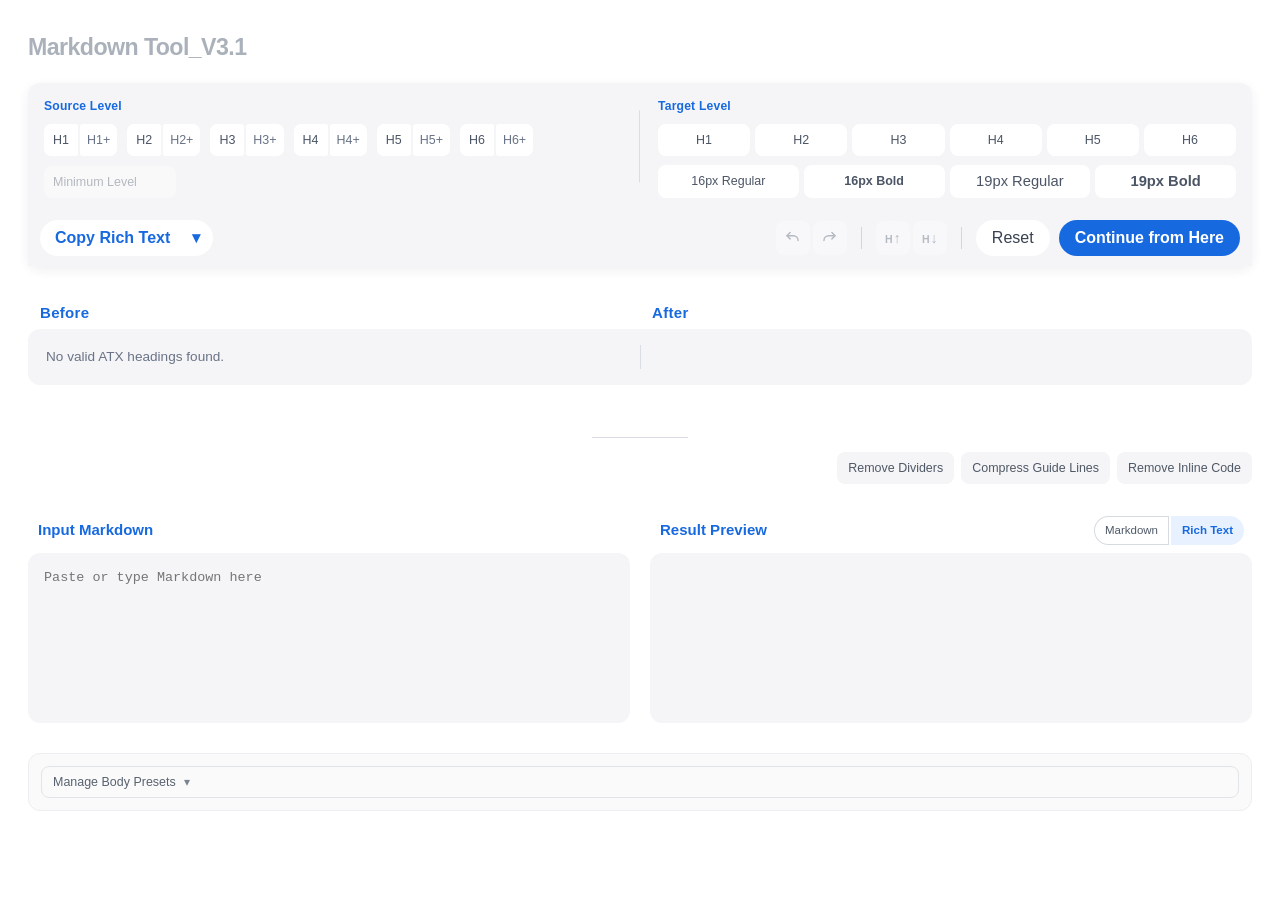
==== commit d7f62e7a: "Add Markdown Tool V3.1 features and UX improvements" ====
--- a/index.html
+++ b/index.html
@@ -3,13 +3,13 @@
 <head>
   <meta charset="UTF-8">
   <meta name="viewport" content="width=device-width, initial-scale=1.0">
-  <title>Markdown Heading Tool V3</title>
+  <title>Markdown Tool_V3.1</title>
   <link rel="stylesheet" href="style.css">
 </head>
 <body>
 <main class="container">
   <header class="page-header">
-    <h1>Markdown Heading Tool</h1>
+    <h1>Markdown Tool_V3.1</h1>
     <span id="heading-count" class="sr-only" aria-live="polite">0 headings</span>
   </header>
 
@@ -47,8 +47,8 @@
             </div>
             <span class="toolbar-spacer" aria-hidden="true"></span>
             <div class="sticky-action-group icon-group">
-              <button id="undo-button" class="icon-button" type="button" title="Undo" aria-label="Undo" disabled>↶</button>
-              <button id="redo-button" class="icon-button" type="button" title="Redo" aria-label="Redo" disabled>↷</button>
+              <button id="undo-button" class="icon-button" type="button" title="Undo" aria-label="Undo" disabled><svg class="action-icon" viewBox="0 0 24 24" aria-hidden="true"><path d="M9 7 5 11l4 4"/><path d="M5 11h8a6 6 0 0 1 6 6"/></svg></button>
+              <button id="redo-button" class="icon-button" type="button" title="Redo" aria-label="Redo" disabled><svg class="action-icon" viewBox="0 0 24 24" aria-hidden="true"><path d="m15 7 4 4-4 4"/><path d="M19 11h-8a6 6 0 0 0-6 6"/></svg></button>
             </div>
             <span class="toolbar-divider" aria-hidden="true"></span>
             <div class="sticky-action-group icon-group">
@@ -74,6 +74,7 @@
   <section class="utility-panel" aria-label="Text cleanup"><div class="utility-row">
     <button id="remove-breaks-button" type="button">Remove Dividers</button>
     <button id="compress-guide-lines-button" type="button">Compress Guide Lines</button>
+    <button id="remove-inline-code-button" type="button">Remove Inline Code</button>
   </div></section>
 
   <section class="editor" aria-label="Markdown editing workspace">
@@ -83,7 +84,7 @@
         <button id="markdown-preview-button" type="button" aria-pressed="false">Markdown</button>
         <button id="rich-preview-button" type="button" class="active" aria-pressed="true">Rich Text</button>
       </div></div>
-      <div id="rich-preview" class="rich-preview" aria-labelledby="result-preview-label" aria-live="polite"></div>
+      <div id="rich-preview" class="rich-preview" tabindex="0" aria-labelledby="result-preview-label" aria-live="polite"></div>
       <textarea id="markdown-output" class="markdown-preview" readonly aria-labelledby="result-preview-label" aria-live="polite" hidden></textarea>
     </div>
   </section>
@@ -94,4 +95,4 @@
 </main>
 <script src="script.js"></script>
 </body>
-</html>+</html>
--- a/style.css
+++ b/style.css
@@ -5,7 +5,7 @@
   --color-accent-hover-soft: #dce9fd;
   --surface-neutral: rgb(245, 245, 247);
   --surface-before: rgb(245, 245, 247);
-  --surface-after: rgb(250, 250, 250);
+  --surface-after: rgb(245, 245, 247);
   --text-primary: #1f2630;
   --text-secondary: #697386;
   --tree-line: var(--color-accent);
@@ -69,11 +69,22 @@
   backdrop-filter: blur(10px);
 }
 .tree-control-pane {
+  position: relative;
   display: grid;
   grid-template-rows: auto auto 1fr;
   gap: 9px;
   min-width: 0;
   padding: 14px 16px 12px;
+}
+.tree-control-pane:first-child::after {
+  position: absolute;
+  top: 50%;
+  right: 0;
+  width: 1px;
+  height: 56%;
+  background: #d9dde3;
+  transform: translateY(-50%);
+  content: "";
 }
 .tree-control-pane:first-child { border-radius: var(--radius-surface) 0 0 0; }
 .tree-control-pane:nth-child(2) { border-radius: 0 var(--radius-surface) 0 0; }
@@ -118,6 +129,7 @@
 .toolbar-spacer { flex: 1 1 auto; min-width: 24px; }
 .toolbar-divider { width: 1px; height: 22px; margin: 0 5px; background: #d2d6dd; }
 .icon-button { width: 34px; min-height: 34px; padding: 0; color: #4f5b6d; font-size: 1.12rem; line-height: 1; }
+.action-icon { width: 19px; height: 19px; overflow: visible; fill: none; stroke: currentColor; stroke-width: 1.8; stroke-linecap: round; stroke-linejoin: round; }
 .heading-shift { font-size: .9rem; font-weight: 700; }
 .heading-shift span { margin-right: 1px; font-size: .66rem; }
 .primary-action, .reset-action { min-height: 36px; border-radius: var(--radius-pill); padding-inline: 16px; white-space: nowrap; }
@@ -148,11 +160,15 @@
 
 .notice-area { font-size: .76rem; }
 .sticky-status-slot {
-  grid-column: 1 / -1;
-  min-height: 0;
-  padding: 0 14px 8px;
-  border-radius: 0 0 var(--radius-surface) var(--radius-surface);
-  background: var(--surface-neutral);
+  position: absolute;
+  z-index: 8;
+  top: calc(100% + 8px);
+  right: 12px;
+  width: max-content;
+  max-width: calc(100% - 24px);
+  padding: 0;
+  background: transparent;
+  pointer-events: none;
 }
 .status { min-height: 0; margin: 0; color: var(--text-secondary); }
 .status:empty { display: none; }
@@ -161,9 +177,21 @@
 .tree-labels { display: grid; grid-template-columns: repeat(2, minmax(0, 1fr)); margin-bottom: 4px; }
 .tree-labels span { padding-left: 12px; color: var(--color-accent); font-size: .94rem; font-weight: 720; letter-spacing: .02em; }
 .structure-view {
+  position: relative;
   overflow: hidden;
   border-radius: var(--radius-surface);
   background: linear-gradient(90deg, var(--surface-before) 0 50%, var(--surface-after) 50% 100%);
+}
+.structure-view::after {
+  position: absolute;
+  z-index: 5;
+  top: 16px;
+  bottom: 16px;
+  left: 50%;
+  width: 1px;
+  background: #d9dde3;
+  content: "";
+  pointer-events: none;
 }
 .outline-rows { margin: 0; padding: 8px 0; list-style: none; }
 .outline-row {
@@ -336,8 +364,8 @@
   pointer-events: none;
   transition: opacity .14s ease;
 }
-.branch-actions { margin-left: auto; }
-.source-row-actions { margin-left: 0; }
+.branch-actions { margin-left: 0; }
+.source-row-actions { margin-left: auto; }
 .outline-cell:hover .branch-actions, .outline-cell:hover .source-row-actions,
 .branch-actions:focus-within, .source-row-actions:focus-within { opacity: 1; pointer-events: auto; }
 .branch-actions button, .exact-source-button, .branch-source-button {
@@ -353,6 +381,7 @@
   font-size: .78rem;
   line-height: 1;
 }
+.row-action-icon { width: 16px; height: 16px; overflow: visible; fill: none; stroke: currentColor; stroke-width: 1.8; stroke-linecap: round; stroke-linejoin: round; }
 .branch-actions button:hover, .exact-source-button:hover, .branch-source-button:hover { color: var(--color-accent); background: var(--color-accent-soft); }
 .branch-actions button:active, .exact-source-button:active, .branch-source-button:active { transform: translateY(1px) scale(.96); }
 
@@ -411,6 +440,10 @@
 textarea { display: block; resize: none; color: #303845; font-family: ui-monospace, SFMono-Regular, Consolas, "Liberation Mono", monospace; font-size: .84rem; }
 textarea[readonly] { color: #4a5564; }
 .rich-preview { max-height: min(65vh, 720px); overflow: auto; }
+.result-panel .rich-preview:focus, .result-panel .markdown-preview:focus {
+  outline: 2px solid color-mix(in srgb, var(--color-accent) 18%, transparent);
+  outline-offset: 2px;
+}
 .rich-preview > :first-child { margin-top: 0; }
 .rich-preview > :last-child { margin-bottom: 0; }
 .rich-preview h1, .rich-preview h2, .rich-preview h3, .rich-preview h4, .rich-preview h5, .rich-preview h6 { margin: 1em 0 .5em; }
@@ -502,6 +535,7 @@
   .container { width: calc(100% - 28px); padding-top: 20px; }
   .structure-mapping-bar, .editor { grid-template-columns: 1fr; }
   .tree-control-pane + .tree-control-pane { padding-left: 16px; }
+  .tree-control-pane:first-child::after { display: none; }
   .tree-control-pane:first-child { border-radius: var(--radius-surface) var(--radius-surface) 0 0; }
   .tree-control-pane:nth-child(2) { border-radius: 0; }
   .mapping-footer, .sticky-status-slot { grid-column: 1; }
@@ -510,4 +544,4 @@
   .outline-rows, .tree-labels { min-width: 680px; }
   .branch-actions, .source-row-actions { opacity: .55; pointer-events: auto; }
   .preset-edit-row { grid-template-columns: 1fr 72px; }
-}+}
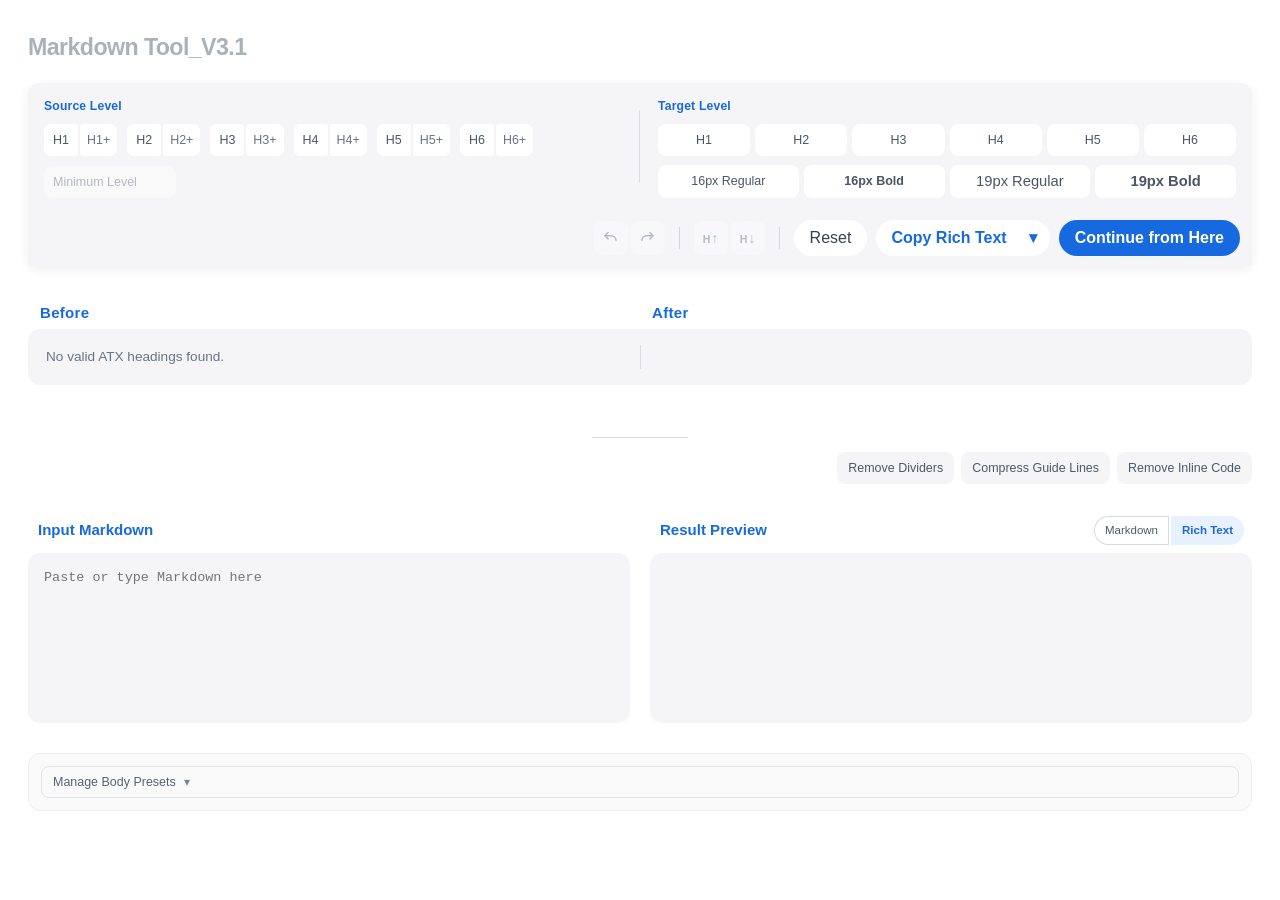
==== commit 59abe9a2: "Add table preservation and link fidelity" ====
--- a/index.html
+++ b/index.html
@@ -40,11 +40,6 @@
         <div class="mapping-footer">
           <p id="mapping-status" class="sr-only" aria-live="polite"></p>
           <div class="sticky-actions" aria-label="Editing toolbar">
-            <div class="copy-split">
-              <button id="copy-rich-button" class="copy-main" type="button">Copy Rich Text</button>
-              <button id="copy-menu-button" class="copy-menu-toggle" type="button" aria-label="More copy options" aria-haspopup="menu" aria-expanded="false">▾</button>
-              <div id="copy-menu" class="copy-menu" role="menu" hidden><button id="copy-rich-option" type="button" role="menuitemradio">Copy Rich Text</button><button id="copy-markdown-button" type="button" role="menuitemradio">Copy Markdown</button></div>
-            </div>
             <span class="toolbar-spacer" aria-hidden="true"></span>
             <div class="sticky-action-group icon-group">
               <button id="undo-button" class="icon-button" type="button" title="Undo" aria-label="Undo" disabled><svg class="action-icon" viewBox="0 0 24 24" aria-hidden="true"><path d="M9 7 5 11l4 4"/><path d="M5 11h8a6 6 0 0 1 6 6"/></svg></button>
@@ -57,6 +52,11 @@
             </div>
             <span class="toolbar-divider" aria-hidden="true"></span>
             <button id="reset-button" class="reset-action" type="button">Reset</button>
+            <div class="copy-split">
+              <button id="copy-rich-button" class="copy-main" type="button">Copy Rich Text</button>
+              <button id="copy-menu-button" class="copy-menu-toggle" type="button" aria-label="More copy options" aria-haspopup="menu" aria-expanded="false">▾</button>
+              <div id="copy-menu" class="copy-menu" role="menu" hidden><button id="copy-rich-option" type="button" role="menuitemradio">Copy Rich Text</button><button id="copy-markdown-button" type="button" role="menuitemradio">Copy Markdown</button></div>
+            </div>
             <button id="continue-button" class="primary-action" type="button">Continue from Here</button>
           </div>
         </div>
--- a/style.css
+++ b/style.css
@@ -448,6 +448,9 @@
 .rich-preview > :last-child { margin-bottom: 0; }
 .rich-preview h1, .rich-preview h2, .rich-preview h3, .rich-preview h4, .rich-preview h5, .rich-preview h6 { margin: 1em 0 .5em; }
 .rich-preview p { margin: .75em 0; }
+.rich-preview table { width: 100%; margin: .9em 0; border-collapse: collapse; font-size: .9em; }
+.rich-preview th, .rich-preview td { padding: 7px 9px; border: 1px solid #d6dbe2; vertical-align: top; }
+.rich-preview th { background: #eef1f5; font-weight: 700; }
 .preset-settings { margin-top: 30px; color: var(--text-secondary); font-size: .78rem; }
 .preset-manager {
   display: grid;
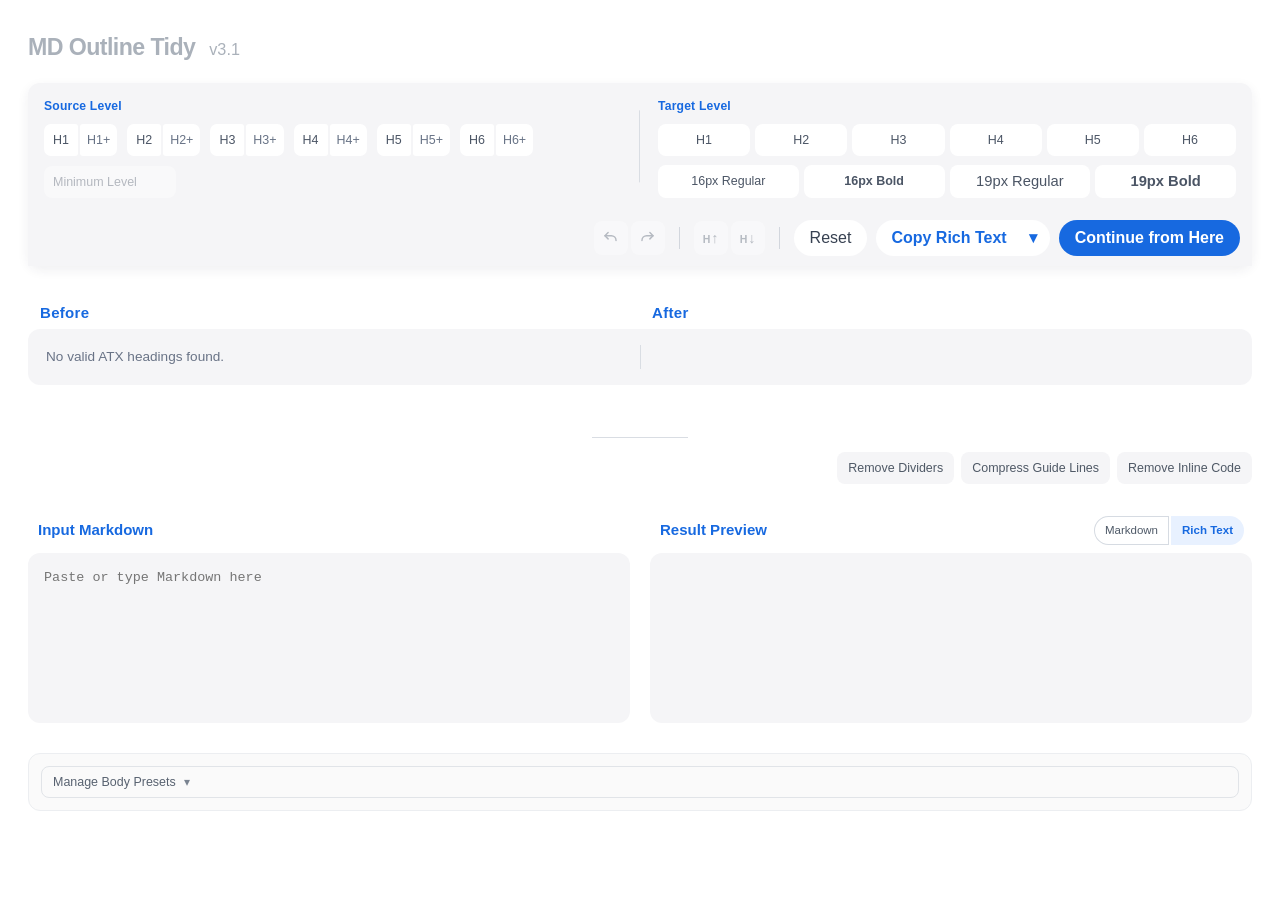
==== commit 92d4a999: "Prepare MD Outline Tidy v3.1 release" ====
--- a/index.html
+++ b/index.html
@@ -3,13 +3,14 @@
 <head>
   <meta charset="UTF-8">
   <meta name="viewport" content="width=device-width, initial-scale=1.0">
-  <title>Markdown Tool_V3.1</title>
+  <title>MD Outline Tidy · v3.1</title>
+  <meta name="description" content="MD Outline Tidy is a desktop-first tool for organizing Markdown heading levels in long ChatGPT answers and copying rich text to Yuque and other note-taking tools. No installation or build required.">
   <link rel="stylesheet" href="style.css">
 </head>
 <body>
 <main class="container">
   <header class="page-header">
-    <h1>Markdown Tool_V3.1</h1>
+    <h1>MD Outline Tidy <span class="product-version">v3.1</span></h1>
     <span id="heading-count" class="sr-only" aria-live="polite">0 headings</span>
   </header>
 
--- a/style.css
+++ b/style.css
@@ -53,6 +53,7 @@
 .container { width: calc(100% - 56px); max-width: 1240px; margin: 0 auto; padding: 30px 0 40px; }
 .page-header { margin-bottom: 18px; }
 .page-header h1 { margin: 0; color: #aab1ba; font-size: 1.45rem; font-weight: 720; letter-spacing: -.025em; }
+.product-version { margin-left: 8px; font-size: .7em; font-weight: 400; letter-spacing: normal; }
 .analysis { margin-bottom: 0; }
 
 .structure-mapping-bar {
@@ -214,13 +215,13 @@
   z-index: 0;
   top: calc(50% - var(--tree-connector-width) / 2);
   left: calc(var(--tree-level-step) / 2);
-  width: calc(var(--path-count, 0) * var(--tree-level-step) + 16px);
+  width: calc(var(--path-count, 0) * var(--tree-level-step));
   height: var(--tree-connector-width);
   border-radius: 0 var(--radius-pill) var(--radius-pill) 0;
   background: var(--tree-line);
   pointer-events: none;
 }
-.level-1 .horizontal-connector { width: 18px; }
+.level-1 .horizontal-connector { width: 0; }
 
 .dot-path {
   position: relative;
@@ -258,19 +259,21 @@
 .outline-cell:first-child .path-dot.missing::before { background: var(--surface-before); }
 .outline-row:hover .path-dot.missing::before, .outline-row.is-hovered .path-dot.missing::before { background: #fff; }
 .path-dot::after { display: none; }
-.path-dot:first-child.present::after {
+.path-dot:first-child.present::after,
+.path-dot.local-trunk::after {
   position: absolute;
   z-index: 1;
   top: 0;
   bottom: 0;
-  left: calc(50% - var(--tree-connector-width) / 2);
+  left: var(--vertical-connector-left, calc(50% - var(--tree-connector-width) / 2));
   display: block;
-  width: var(--tree-connector-width);
+  width: var(--vertical-connector-width, var(--tree-connector-width));
   background: var(--tree-line);
   border-radius: var(--radius-pill);
   content: "";
 }
-.path-dot:first-child.present.path-ends::after { bottom: 50%; }
+.path-dot:first-child.present.path-ends::after,
+.path-dot.local-trunk.path-ends::after { bottom: 50%; }
 
 .current-axis {
   position: relative;
@@ -279,13 +282,14 @@
   height: var(--tree-row-height);
 }
 
-.level-1 .current-axis.continues::before {
+.level-1 .current-axis.continues::before,
+.current-axis.local-trunk-root.continues::before {
   position: absolute;
   z-index: 0;
   top: 50%;
   bottom: 0;
-  left: calc(50% - var(--tree-connector-width) / 2);
-  width: var(--tree-connector-width);
+  left: var(--vertical-connector-left, calc(50% - var(--tree-connector-width) / 2));
+  width: var(--vertical-connector-width, var(--tree-connector-width));
   background: var(--tree-line);
   border-radius: var(--radius-pill);
   content: "";
@@ -306,7 +310,7 @@
 
 .outline-text {
   min-width: 0;
-  margin-left: 12px;
+  margin-left: 4px;
   overflow: hidden;
   color: #39414c;
   font-size: .82rem;
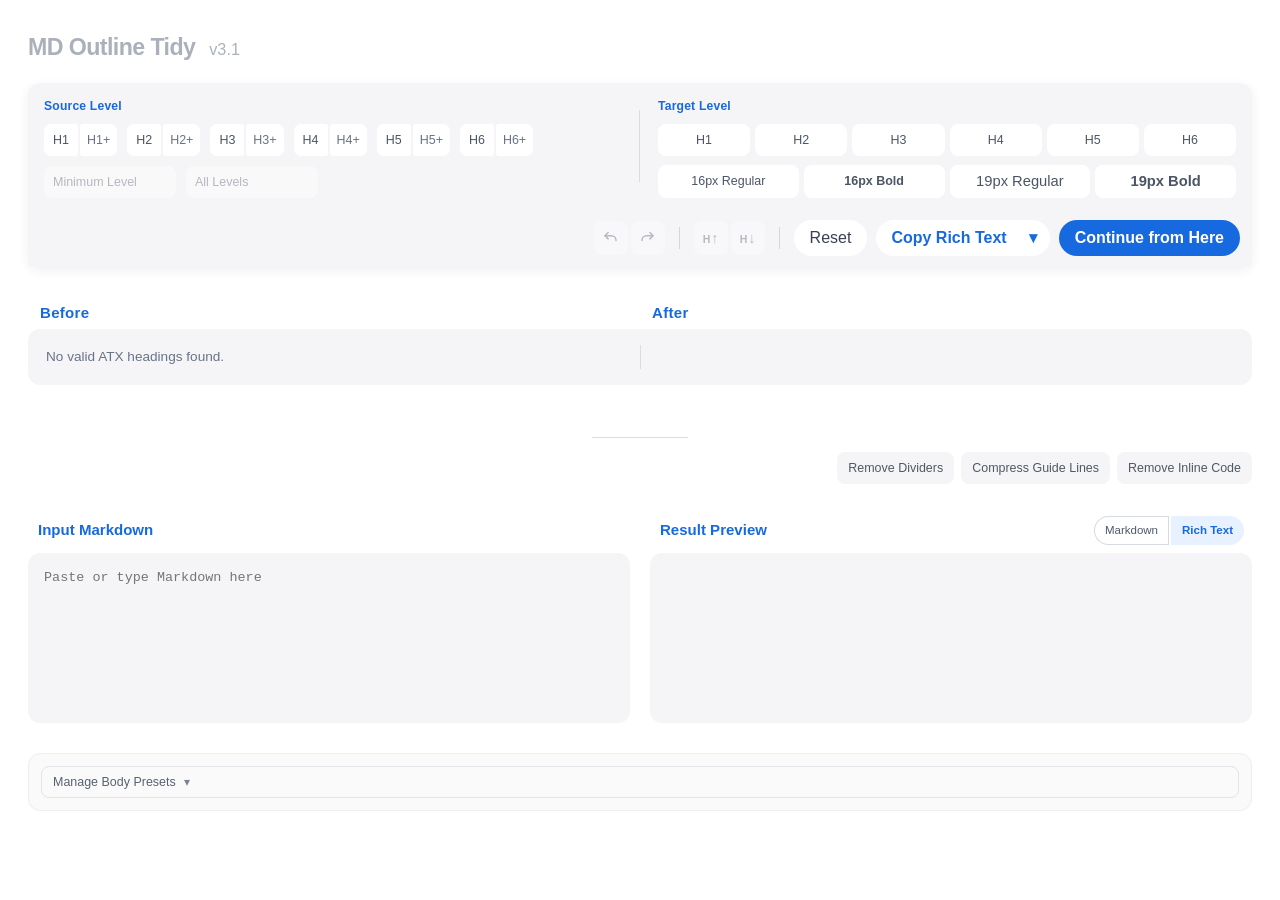
==== commit e49f95aa: "Add All Levels source selection" ====
--- a/index.html
+++ b/index.html
@@ -27,7 +27,7 @@
             <span class="source-level-pair"><button type="button" data-level="5" data-source-mode="single">H5</button><button type="button" data-level="5" data-source-mode="and-below" aria-label="H5 and below">H5+</button></span>
             <span class="source-level-pair"><button type="button" data-level="6" data-source-mode="single">H6</button><button type="button" data-level="6" data-source-mode="and-below" aria-label="H6 and below">H6+</button></span>
           </div>
-          <div class="quick-source-strip"><button id="lowest-level" type="button" data-quick-source="lowest">Minimum Level</button></div>
+          <div class="quick-source-strip"><button id="lowest-level" type="button" data-quick-source="lowest">Minimum Level</button><button id="all-levels" type="button" data-quick-source="all" aria-pressed="false">All Levels</button></div>
         </div>
 
         <div class="tree-control-pane">
--- a/style.css
+++ b/style.css
@@ -112,7 +112,7 @@
 .source-level-pair button:last-child.active { color: var(--color-accent); }
 .target-levels { gap: 5px; }
 .target-levels button { flex: 1 1 0; min-width: 36px; }
-.quick-source-strip { margin-top: 1px; }
+.quick-source-strip { display: flex; flex-wrap: wrap; gap: 10px; margin-top: 1px; }
 .quick-source-strip button { min-width: 132px; text-align: left; }
 .preset-targets { display: grid; grid-template-columns: repeat(4, minmax(0, 1fr)); gap: 5px; }
 .preset-targets button:nth-child(2), .preset-targets button:nth-child(4) { font-weight: 700; }
